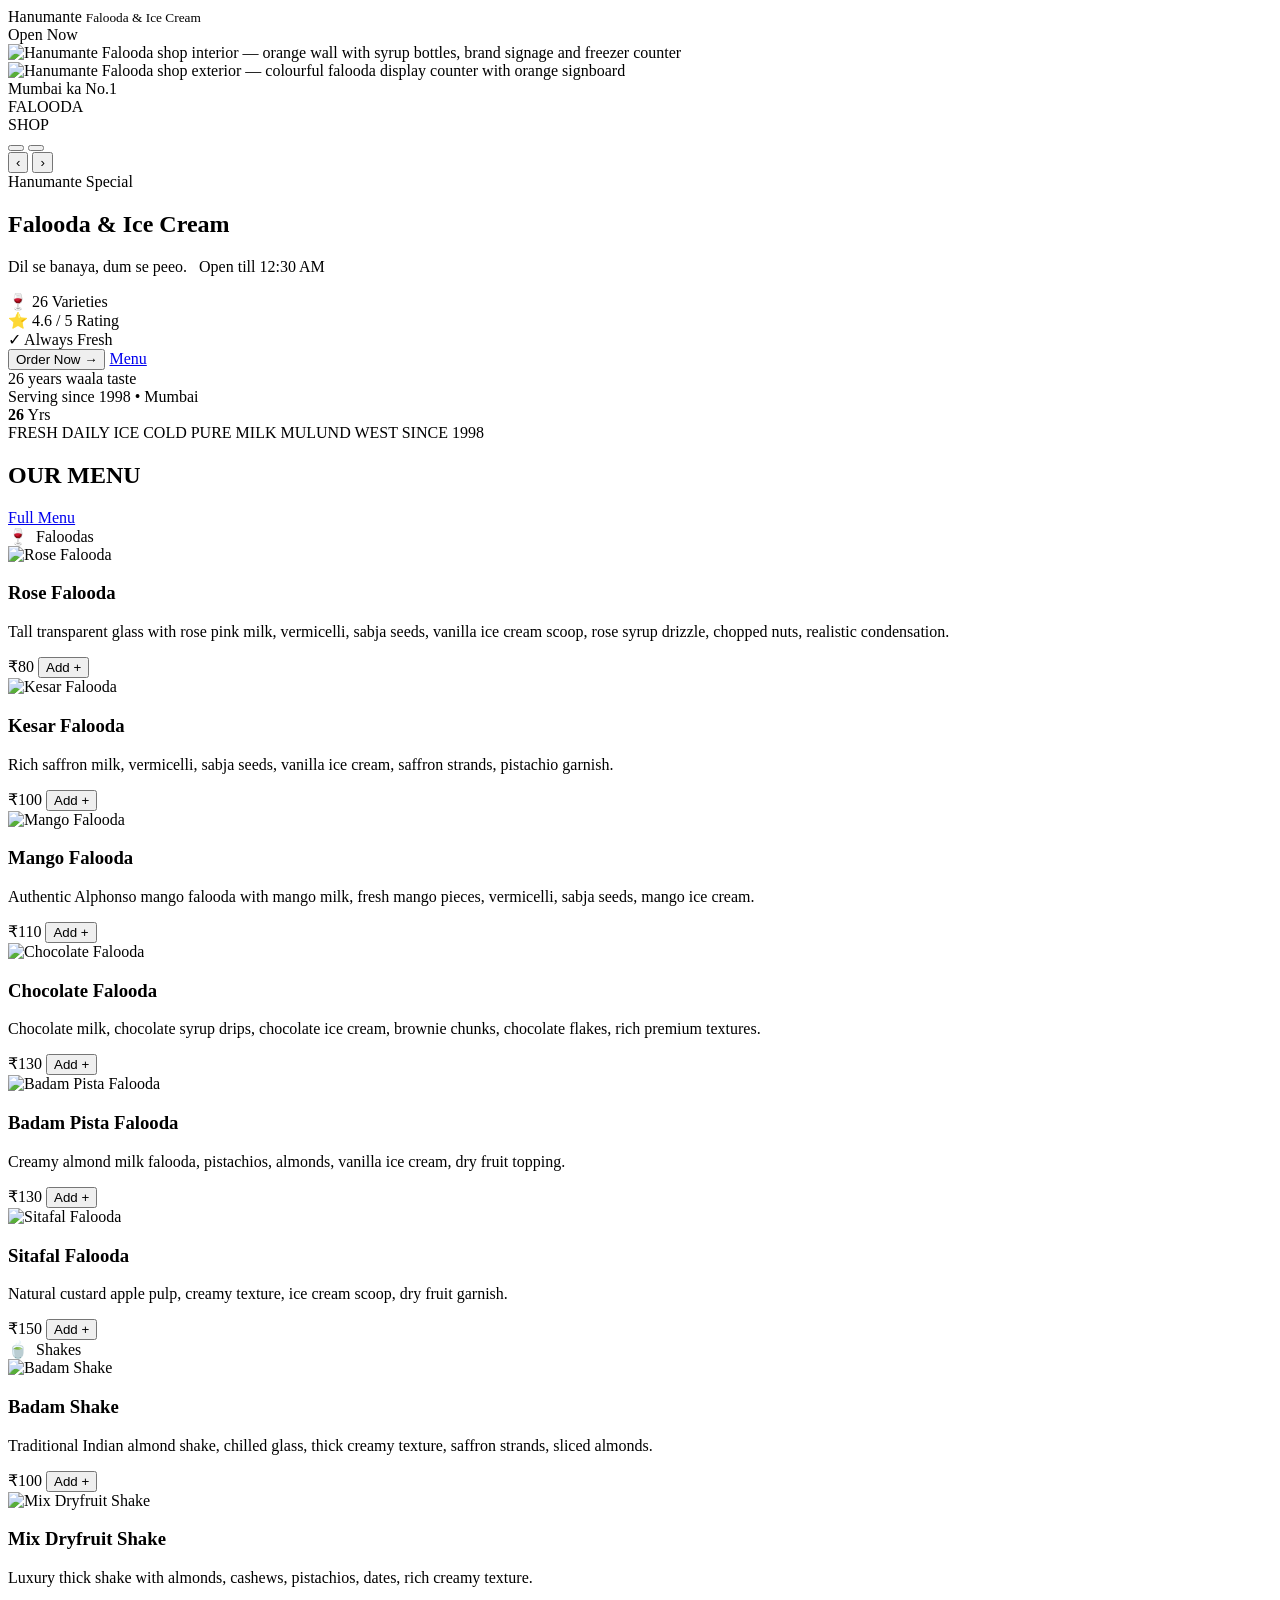
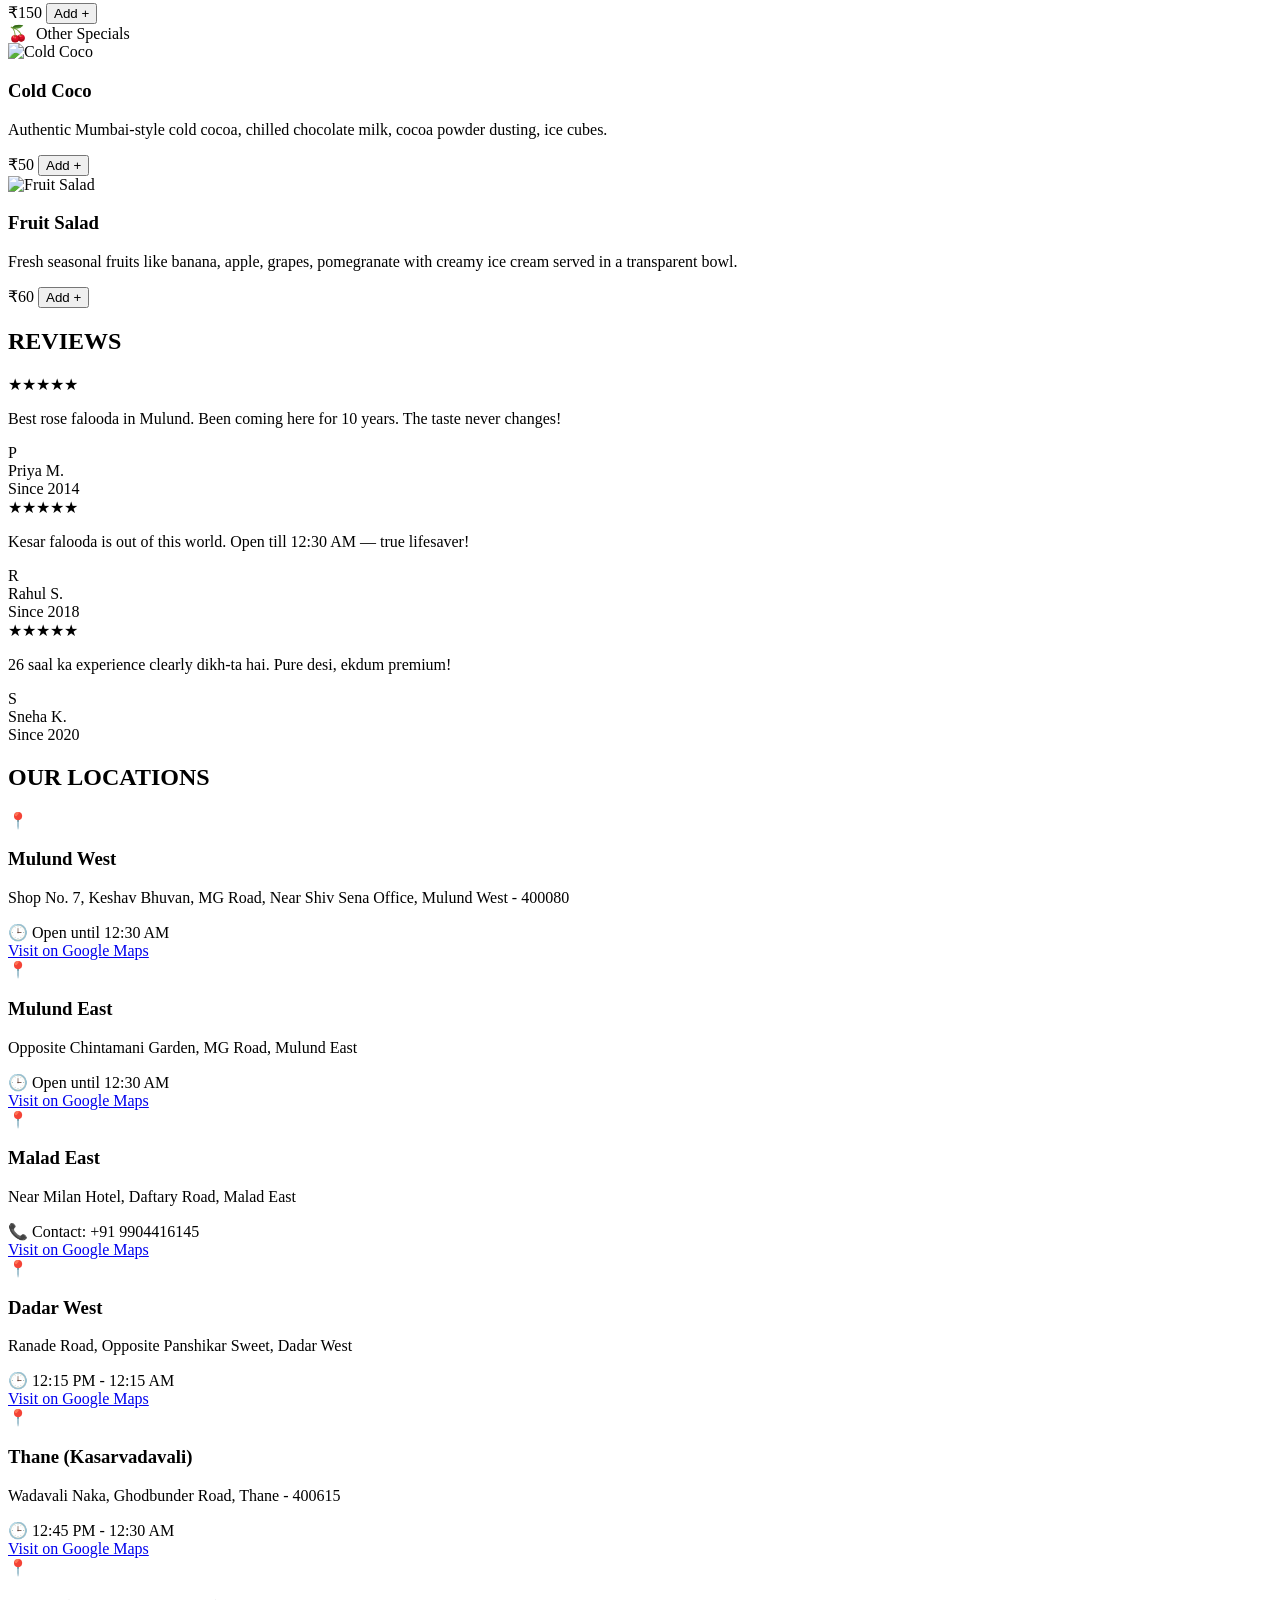
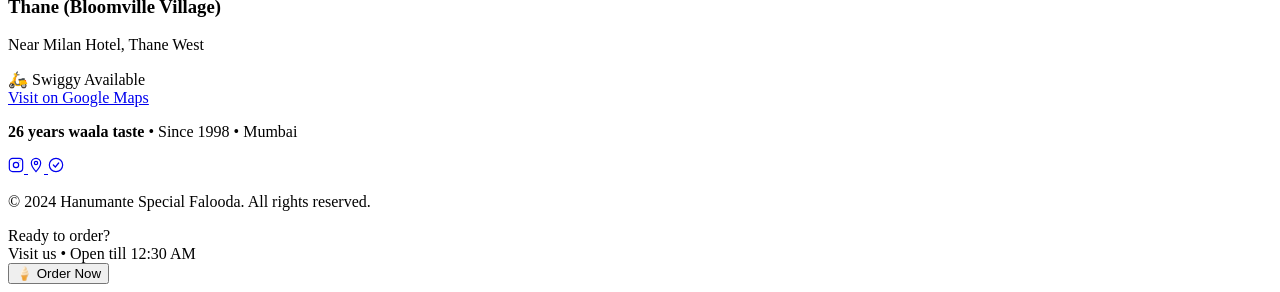
==== index.html @ 8bb1e706 "Add files via upload" ====
<!DOCTYPE html>
<html lang="en">
<head>
  <meta charset="UTF-8" />
  <meta name="viewport" content="width=device-width, initial-scale=1.0, maximum-scale=5.0" />
  <title>Hanumante Special Falooda &#x2014; Mumbai ka No. 1</title>
  <meta name="description" content="Hanumante Special Falooda &amp; Ice Cream. Rose, Kesar, Mango, Chocolate Falooda and more. 26 years waala taste. Mulund West, Mumbai." />
  <meta name="theme-color" content="#3D1A00" />
  <link rel="preconnect" href="https://fonts.googleapis.com" />
  <link rel="preconnect" href="https://fonts.gstatic.com" crossorigin />
  <link rel="stylesheet" href="css/style.css" />
  <link rel="icon" href="data:image/svg+xml,<svg xmlns='http://www.w3.org/2000/svg' viewBox='0 0 100 100'><rect width='100' height='100' rx='20' fill='%233D1A00'/><text y='68' x='10' font-size='65'>&#x1F366;</text></svg>" />
</head>
<body>

<!-- ╔══════════════════════════════════════════╗
     ║  NAV                                     ║
     ╚══════════════════════════════════════════╝ -->
<nav id="navbar" role="navigation" aria-label="Main navigation">
  <div class="nav-inner">
    <div class="nav-logo">
      <img
        src="images/hanumante_logo.png"
        alt="Hanumante Special Falooda &amp; Ice Cream"
        onerror="this.style.display='none'; this.nextElementSibling.style.display='block';"
      />
      <div class="nav-logo-text" style="display:none;">
        Hanumante
        <small>Falooda &amp; Ice Cream</small>
      </div>
    </div>
    <div class="nav-badge-wrapper">
      <div class="nav-badge" aria-label="Shop is open now">
        <span class="open-dot" aria-hidden="true"></span>
        Open Now
      </div>
    </div>
  </div>
</nav>


<!-- ╔══════════════════════════════════════════╗
     ║  HERO — Real Photo Slider                ║
     ╚══════════════════════════════════════════╝ -->
<section id="hero" aria-label="Hero section">

  <div class="hero-slider" role="region" aria-label="Shop photos slideshow">

    <!-- Slide 1: Interior -->
    <div class="slide active" aria-label="Inside the Hanumante Falooda shop">
      <img
        src="images/shop_photo1.jpg"
        alt="Hanumante Falooda shop interior — orange wall with syrup bottles, brand signage and freezer counter"
        loading="eager"
      />
      <div class="slide-overlay" aria-hidden="true"></div>
    </div>

    <!-- Slide 2: Exterior -->
    <div class="slide" aria-label="Outside the Hanumante Falooda shop">
      <img
        src="images/shop_photo2.jpg"
        alt="Hanumante Falooda shop exterior — colourful falooda display counter with orange signboard"
        loading="lazy"
      />
      <div class="slide-overlay" aria-hidden="true"></div>
    </div>

    <!-- Heading overlay (shuffle animated) -->
    <div class="slider-heading" aria-hidden="true">
      <div class="slider-eyebrow">Mumbai ka No.1</div>
      <div class="slider-title">
        <span
          data-shuffle
          data-dur="0.38"
          data-stg="0.035"
          data-mode="evenodd"
          aria-label="Falooda"
        >FALOODA</span><br/>
        <span class="accent"
          data-shuffle
          data-dur="0.38"
          data-stg="0.035"
          data-mode="evenodd"
          aria-label="Shop"
        >SHOP</span>
      </div>
    </div>

    <!-- Dots -->
    <div class="slider-dots" role="tablist" aria-label="Slide navigation">
      <button class="s-dot active" data-slide="0" role="tab" aria-selected="true"  aria-label="Slide 1" aria-pressed="true"></button>
      <button class="s-dot"        data-slide="1" role="tab" aria-selected="false" aria-label="Slide 2" aria-pressed="false"></button>
    </div>

    <!-- Arrows -->
    <button class="slider-arrow slider-arrow--prev" aria-label="Previous slide">&#8249;</button>
    <button class="slider-arrow slider-arrow--next" aria-label="Next slide">&#8250;</button>
  </div>

  <!-- Hero info card (overlaps slider) -->
  <div class="hero-card reveal">
    <div class="hero-card-tag">Hanumante Special</div>
    <h1 class="hero-card-title">
      <span class="hl">Falooda</span> &amp; Ice Cream
    </h1>
    <p class="hero-card-sub">
      Dil se banaya, dum se peeo. &nbsp;
      <span class="pill">Open till 12:30 AM</span>
    </p>
    <div class="hero-chips">
      <div class="chip chip--orange">&#127863; 26 Varieties</div>
      <div class="chip chip--gold">&#11088; 4.6 / 5 Rating</div>
      <div class="chip chip--green">&#10003; Always Fresh</div>
    </div>
    <div class="hero-btns">
      <button class="btn btn--primary" id="hero-order-btn" aria-label="Order Now">Order Now &#x2192;</button>
      <a href="#menu" class="btn btn--outline" aria-label="View the menu">Menu</a>
    </div>
  </div>

</section>


<!-- ╔══════════════════════════════════════════╗
     ║  LEGACY BAR                              ║
     ╚══════════════════════════════════════════╝ -->
<div class="legacy-bar reveal d1" aria-label="26 years of service">
  <div>
    <div class="legacy-bar-text">
      <span class="lg-accent">26 years</span> waala taste
    </div>
    <div class="legacy-bar-sub">Serving since 1998 &bull; Mumbai</div>
  </div>
  <div class="legacy-badge" aria-hidden="true">
    <strong>26</strong>
    <span>Yrs</span>
  </div>
</div>


<!-- ╔══════════════════════════════════════════╗
     ║  KEYWORD STRIP                           ║
     ╚══════════════════════════════════════════╝ -->
<div class="keyword-strip" role="list" aria-label="Highlights">
  <span class="kw-tag kw-orange" role="listitem">FRESH DAILY</span>
  <span class="kw-tag kw-gold"   role="listitem">ICE COLD</span>
  <span class="kw-tag kw-outline"role="listitem">PURE MILK</span>
  <span class="kw-tag kw-orange" role="listitem">MULUND WEST</span>
  <span class="kw-tag kw-outline"role="listitem">SINCE 1998</span>
</div>


<!-- ╔══════════════════════════════════════════╗
     ║  MENU                                    ║
     ╚══════════════════════════════════════════╝ -->
<section id="menu" aria-labelledby="menu-heading">
  <div class="sec-hd">
    <h2 id="menu-heading">
      <span class="sec-shuffle" data-shuffle data-dur="0.36" data-stg="0.03" data-mode="evenodd">OUR MENU</span>
    </h2>
    <a href="#" class="sec-hd-link" aria-label="Download full menu">Full Menu</a>
  </div>

  <!-- ── Faloodas ───────────────────────────── -->
  <div class="menu-cat">
    <div class="cat-label" aria-label="Falooda category">
      &#127863;&nbsp; Faloodas
    </div>

    <div class="menu-grid">
      
      <!-- Rose Falooda -->
      <article class="menu-card reveal" aria-label="Rose Falooda">
        <div class="menu-img-wrapper">
          <div class="menu-img">
            <img src="images/img_rose_falooda.png" alt="Rose Falooda" loading="lazy" />
          </div>
        </div>
        <div class="menu-body">
          <h3 class="menu-name">Rose Falooda</h3>
          <p class="menu-desc">Tall transparent glass with rose pink milk, vermicelli, sabja seeds, vanilla ice cream scoop, rose syrup drizzle, chopped nuts, realistic condensation.</p>
          <div class="menu-footer">
            <span class="menu-price">&#8377;80</span>
            <button class="menu-btn-add" aria-label="Add Rose Falooda">Add +</button>
          </div>
        </div>
      </article>

      <!-- Kesar Falooda -->
      <article class="menu-card reveal d1" aria-label="Kesar Falooda">
        <div class="menu-img-wrapper">
          <div class="menu-img">
            <img src="images/img_kesar_falooda.png" alt="Kesar Falooda" loading="lazy" />
          </div>
        </div>
        <div class="menu-body">
          <h3 class="menu-name">Kesar Falooda</h3>
          <p class="menu-desc">Rich saffron milk, vermicelli, sabja seeds, vanilla ice cream, saffron strands, pistachio garnish.</p>
          <div class="menu-footer">
            <span class="menu-price">&#8377;100</span>
            <button class="menu-btn-add" aria-label="Add Kesar Falooda">Add +</button>
          </div>
        </div>
      </article>

      <!-- Mango Falooda -->
      <article class="menu-card reveal d2" aria-label="Mango Falooda">
        <div class="menu-img-wrapper">
          <div class="menu-img">
            <img src="images/img_mango_falooda.png" alt="Mango Falooda" loading="lazy" />
          </div>
        </div>
        <div class="menu-body">
          <h3 class="menu-name">Mango Falooda</h3>
          <p class="menu-desc">Authentic Alphonso mango falooda with mango milk, fresh mango pieces, vermicelli, sabja seeds, mango ice cream.</p>
          <div class="menu-footer">
            <span class="menu-price">&#8377;110</span>
            <button class="menu-btn-add" aria-label="Add Mango Falooda">Add +</button>
          </div>
        </div>
      </article>

      <!-- Chocolate Falooda -->
      <article class="menu-card reveal" aria-label="Chocolate Falooda">
        <div class="menu-img-wrapper">
          <div class="menu-img">
            <img src="images/img_choco_falooda.png" alt="Chocolate Falooda" loading="lazy" />
          </div>
        </div>
        <div class="menu-body">
          <h3 class="menu-name">Chocolate Falooda</h3>
          <p class="menu-desc">Chocolate milk, chocolate syrup drips, chocolate ice cream, brownie chunks, chocolate flakes, rich premium textures.</p>
          <div class="menu-footer">
            <span class="menu-price">&#8377;130</span>
            <button class="menu-btn-add" aria-label="Add Chocolate Falooda">Add +</button>
          </div>
        </div>
      </article>

      <!-- Badam Pista Falooda -->
      <article class="menu-card reveal d1" aria-label="Badam Pista Falooda">
        <div class="menu-img-wrapper">
          <div class="menu-img">
            <img src="images/img_badam_pista.png" alt="Badam Pista Falooda" loading="lazy" />
          </div>
        </div>
        <div class="menu-body">
          <h3 class="menu-name">Badam Pista Falooda</h3>
          <p class="menu-desc">Creamy almond milk falooda, pistachios, almonds, vanilla ice cream, dry fruit topping.</p>
          <div class="menu-footer">
            <span class="menu-price">&#8377;130</span>
            <button class="menu-btn-add" aria-label="Add Badam Pista Falooda">Add +</button>
          </div>
        </div>
      </article>

      <!-- Sitafal Falooda -->
      <article class="menu-card reveal d2" aria-label="Sitafal Falooda">
        <div class="menu-img-wrapper">
          <div class="menu-img">
            <img src="images/img_sitafal_falooda.png" alt="Sitafal Falooda" loading="lazy" />
          </div>
        </div>
        <div class="menu-body">
          <h3 class="menu-name">Sitafal Falooda</h3>
          <p class="menu-desc">Natural custard apple pulp, creamy texture, ice cream scoop, dry fruit garnish.</p>
          <div class="menu-footer">
            <span class="menu-price">&#8377;150</span>
            <button class="menu-btn-add" aria-label="Add Sitafal Falooda">Add +</button>
          </div>
        </div>
      </article>

    </div>
  </div><!-- /menu-cat faloodas -->

  <!-- ── Shakes ──────────────────────────────── -->
  <div class="menu-cat">
    <div class="cat-label" aria-label="Shakes category">
      &#127861;&nbsp; Shakes
    </div>

    <div class="menu-grid">
      
      <!-- Badam Shake -->
      <article class="menu-card reveal" aria-label="Badam Shake">
        <div class="menu-img-wrapper">
          <div class="menu-img">
            <img src="images/img_badam_shake.png" alt="Badam Shake" loading="lazy" />
          </div>
        </div>
        <div class="menu-body">
          <h3 class="menu-name">Badam Shake</h3>
          <p class="menu-desc">Traditional Indian almond shake, chilled glass, thick creamy texture, saffron strands, sliced almonds.</p>
          <div class="menu-footer">
            <span class="menu-price">&#8377;100</span>
            <button class="menu-btn-add" aria-label="Add Badam Shake">Add +</button>
          </div>
        </div>
      </article>

      <!-- Mix Dryfruit Shake -->
      <article class="menu-card reveal d1" aria-label="Mix Dryfruit Shake">
        <div class="menu-img-wrapper">
          <div class="menu-img">
            <img src="images/img_dryfruit_shake.png" alt="Mix Dryfruit Shake" loading="lazy" />
          </div>
        </div>
        <div class="menu-body">
          <h3 class="menu-name">Mix Dryfruit Shake</h3>
          <p class="menu-desc">Luxury thick shake with almonds, cashews, pistachios, dates, rich creamy texture.</p>
          <div class="menu-footer">
            <span class="menu-price">&#8377;150</span>
            <button class="menu-btn-add" aria-label="Add Mix Dryfruit Shake">Add +</button>
          </div>
        </div>
      </article>

    </div>
  </div><!-- /menu-cat shakes -->

  <!-- ── Other Specials ─────────────────────── -->
  <div class="menu-cat" style="margin-bottom: var(--sp-8);">
    <div class="cat-label" aria-label="Other specials">
      &#127826;&nbsp; Other Specials
    </div>

    <div class="menu-grid">
      
      <!-- Cold Coco -->
      <article class="menu-card reveal" aria-label="Cold Coco">
        <div class="menu-img-wrapper">
          <div class="menu-img">
            <img src="images/img_cold_coco.png" alt="Cold Coco" loading="lazy" />
          </div>
        </div>
        <div class="menu-body">
          <h3 class="menu-name">Cold Coco</h3>
          <p class="menu-desc">Authentic Mumbai-style cold cocoa, chilled chocolate milk, cocoa powder dusting, ice cubes.</p>
          <div class="menu-footer">
            <span class="menu-price">&#8377;50</span>
            <button class="menu-btn-add" aria-label="Add Cold Coco">Add +</button>
          </div>
        </div>
      </article>

      <!-- Fruit Salad -->
      <article class="menu-card reveal d1" aria-label="Fruit Salad">
        <div class="menu-img-wrapper">
          <div class="menu-img">
            <img src="images/img_fruit_salad.png" alt="Fruit Salad" loading="lazy" />
          </div>
        </div>
        <div class="menu-body">
          <h3 class="menu-name">Fruit Salad</h3>
          <p class="menu-desc">Fresh seasonal fruits like banana, apple, grapes, pomegranate with creamy ice cream served in a transparent bowl.</p>
          <div class="menu-footer">
            <span class="menu-price">&#8377;60</span>
            <button class="menu-btn-add" aria-label="Add Fruit Salad">Add +</button>
          </div>
        </div>
      </article>

    </div>
  </div><!-- /menu-cat specials -->

</section><!-- /menu -->


<!-- ╔══════════════════════════════════════════╗
     ║  REVIEWS                                 ║
     ╚══════════════════════════════════════════╝ -->
<section id="reviews" aria-labelledby="reviews-heading">
  <div class="sec-hd">
    <h2 id="reviews-heading">
      <span class="sec-shuffle" data-shuffle data-dur="0.34" data-stg="0.03" data-mode="evenodd">REVIEWS</span>
    </h2>
  </div>
  <div class="reviews-row" role="list">

    <article class="review-card reveal" role="listitem">
      <div class="review-stars" aria-label="5 stars">&#9733;&#9733;&#9733;&#9733;&#9733;</div>
      <p class="review-text">Best rose falooda in Mulund. Been coming here for 10 years. The taste never changes!</p>
      <div class="review-meta">
        <div class="review-av" aria-hidden="true">P</div>
        <div>
          <div class="review-name">Priya M.</div>
          <div class="review-since">Since 2014</div>
        </div>
      </div>
    </article>

    <article class="review-card reveal d1" role="listitem">
      <div class="review-stars" aria-label="5 stars">&#9733;&#9733;&#9733;&#9733;&#9733;</div>
      <p class="review-text">Kesar falooda is out of this world. Open till 12:30 AM &#x2014; true lifesaver!</p>
      <div class="review-meta">
        <div class="review-av" aria-hidden="true">R</div>
        <div>
          <div class="review-name">Rahul S.</div>
          <div class="review-since">Since 2018</div>
        </div>
      </div>
    </article>

    <article class="review-card reveal d2" role="listitem">
      <div class="review-stars" aria-label="5 stars">&#9733;&#9733;&#9733;&#9733;&#9733;</div>
      <p class="review-text">26 saal ka experience clearly dikh-ta hai. Pure desi, ekdum premium!</p>
      <div class="review-meta">
        <div class="review-av" aria-hidden="true">S</div>
        <div>
          <div class="review-name">Sneha K.</div>
          <div class="review-since">Since 2020</div>
        </div>
      </div>
    </article>

  </div>
</section>


<!-- ╔══════════════════════════════════════════╗
     ║  LOCATION                                ║
     ╚══════════════════════════════════════════╝ -->
<!-- ╔══════════════════════════════════════════╗
     ║  LOCATION                                ║
     ╚══════════════════════════════════════════╝ -->
<section id="location" aria-labelledby="location-heading">
  <div class="sec-hd">
    <h2 id="location-heading">
      <span class="sec-shuffle" data-shuffle data-dur="0.32" data-stg="0.03" data-mode="evenodd">OUR LOCATIONS</span>
    </h2>
  </div>
  
  <div class="loc-carousel-container">
    <div class="loc-carousel">
      
      <!-- 1. Mulund West -->
      <article class="loc-card reveal" aria-label="Mulund West Location">
        <div class="loc-card-header">
          <span class="loc-pin-icon" aria-hidden="true">📍</span>
          <h3 class="loc-name">Mulund West</h3>
        </div>
        <p class="loc-addr">Shop No. 7, Keshav Bhuvan, MG Road, Near Shiv Sena Office, Mulund West - 400080</p>
        <div class="loc-info-row">
          <span>🕒 Open until 12:30 AM</span>
        </div>
        <a href="https://maps.google.com/?q=Hanumante+Special+Faluda+Mulund+West+Mumbai" target="_blank" rel="noopener noreferrer" class="loc-btn-maps">
          Visit on Google Maps
        </a>
      </article>

      <!-- 2. Mulund East -->
      <article class="loc-card reveal d1" aria-label="Mulund East Location">
        <div class="loc-card-header">
          <span class="loc-pin-icon" aria-hidden="true">📍</span>
          <h3 class="loc-name">Mulund East</h3>
        </div>
        <p class="loc-addr">Opposite Chintamani Garden, MG Road, Mulund East</p>
        <div class="loc-info-row">
          <span>🕒 Open until 12:30 AM</span>
        </div>
        <a href="https://maps.google.com/?q=Hanumante+Special+Faluda+Mulund+East+Mumbai" target="_blank" rel="noopener noreferrer" class="loc-btn-maps">
          Visit on Google Maps
        </a>
      </article>

      <!-- 3. Malad East -->
      <article class="loc-card reveal d2" aria-label="Malad East Location">
        <div class="loc-card-header">
          <span class="loc-pin-icon" aria-hidden="true">📍</span>
          <h3 class="loc-name">Malad East</h3>
        </div>
        <p class="loc-addr">Near Milan Hotel, Daftary Road, Malad East</p>
        <div class="loc-info-row">
          <span>📞 Contact: +91 9904416145</span>
        </div>
        <a href="https://maps.google.com/?q=Hanumante+Faluda+Daftary+Road+Malad+East+Mumbai" target="_blank" rel="noopener noreferrer" class="loc-btn-maps">
          Visit on Google Maps
        </a>
      </article>

      <!-- 4. Dadar West -->
      <article class="loc-card reveal" aria-label="Dadar West Location">
        <div class="loc-card-header">
          <span class="loc-pin-icon" aria-hidden="true">📍</span>
          <h3 class="loc-name">Dadar West</h3>
        </div>
        <p class="loc-addr">Ranade Road, Opposite Panshikar Sweet, Dadar West</p>
        <div class="loc-info-row">
          <span>🕒 12:15 PM - 12:15 AM</span>
        </div>
        <a href="https://maps.google.com/?q=Hanumante+Faluda+Ranade+Road+Dadar+West+Mumbai" target="_blank" rel="noopener noreferrer" class="loc-btn-maps">
          Visit on Google Maps
        </a>
      </article>

      <!-- 5. Thane (Kasarvadavali) -->
      <article class="loc-card reveal d1" aria-label="Thane Kasarvadavali Location">
        <div class="loc-card-header">
          <span class="loc-pin-icon" aria-hidden="true">📍</span>
          <h3 class="loc-name">Thane (Kasarvadavali)</h3>
        </div>
        <p class="loc-addr">Wadavali Naka, Ghodbunder Road, Thane - 400615</p>
        <div class="loc-info-row">
          <span>🕒 12:45 PM - 12:30 AM</span>
        </div>
        <a href="https://maps.google.com/?q=Hanumante+Faluda+Kasarvadavali+Thane" target="_blank" rel="noopener noreferrer" class="loc-btn-maps">
          Visit on Google Maps
        </a>
      </article>

      <!-- 6. Thane (Bloomville Village) -->
      <article class="loc-card reveal d2" aria-label="Thane Bloomville Village Location">
        <div class="loc-card-header">
          <span class="loc-pin-icon" aria-hidden="true">📍</span>
          <h3 class="loc-name">Thane (Bloomville Village)</h3>
        </div>
        <p class="loc-addr">Near Milan Hotel, Thane West</p>
        <div class="loc-info-row">
          <span>🛵 Swiggy Available</span>
        </div>
        <a href="https://maps.google.com/?q=Hanumante+Faluda+Thane+West" target="_blank" rel="noopener noreferrer" class="loc-btn-maps">
          Visit on Google Maps
        </a>
      </article>

    </div>
  </div>
</section>


<!-- ╔══════════════════════════════════════════╗
     ║  FOOTER                                  ║
     ╚══════════════════════════════════════════╝ -->
<footer role="contentinfo">
  <img
    src="images/hanumante_logo.png"
    alt="Hanumante Falooda logo"
    class="footer-logo-img"
    onerror="this.style.display='none'"
  />
  <p class="footer-tagline">
    <strong>26 years waala taste</strong> &bull; Since 1998 &bull; Mumbai
  </p>
  <div class="footer-social" aria-label="Social media links">
    <a href="https://www.instagram.com/explore/tags/hanumantefaluda/" target="_blank" rel="noopener" class="footer-soc-btn" aria-label="Instagram">
      <svg width="16" height="16" viewBox="0 0 24 24" fill="none" stroke="currentColor" stroke-width="1.8" stroke-linecap="round" stroke-linejoin="round"><rect x="2" y="2" width="20" height="20" rx="5"/><circle cx="12" cy="12" r="4"/><circle cx="17.5" cy="6.5" r="0.1" fill="currentColor" stroke-width="3"/></svg>
    </a>
    <a href="https://maps.google.com/?q=Hanumante+Special+Faluda+Mulund+West" target="_blank" rel="noopener" class="footer-soc-btn" aria-label="Google Maps">
      <svg width="16" height="16" viewBox="0 0 24 24" fill="none" stroke="currentColor" stroke-width="1.8" stroke-linecap="round"><path d="M12 2a7 7 0 0 0-7 7c0 5.25 7 13 7 13s7-7.75 7-13a7 7 0 0 0-7-7z"/><circle cx="12" cy="9" r="2.5"/></svg>
    </a>
    <a href="https://www.swiggy.com/search?query=Hanumante+falooda" target="_blank" rel="noopener" class="footer-soc-btn" aria-label="Swiggy">
      <svg width="16" height="16" viewBox="0 0 24 24" fill="none" stroke="currentColor" stroke-width="1.8" stroke-linecap="round"><circle cx="12" cy="12" r="10"/><path d="M8 12l3 3 5-6"/></svg>
    </a>
  </div>
  <p class="footer-copy">&copy; 2024 Hanumante Special Falooda. All rights reserved.</p>
</footer>


<!-- ╔══════════════════════════════════════════╗
     ║  BOTTOM STICKY BAR                       ║
     ╚══════════════════════════════════════════╝ -->
<div id="bottom-bar" role="complementary" aria-label="Quick order bar">
  <div class="bb-info">
    <div class="bb-label">Ready to order?</div>
    <div class="bb-cta">Visit us &bull; Open till 12:30 AM</div>
  </div>
  <button
    class="bb-btn"
    id="bottom-order-btn"
    aria-label="Order Now"
  >
    &#x1F366; Order Now
  </button>
</div>

<script src="js/main.js"></script>
</body>
</html>
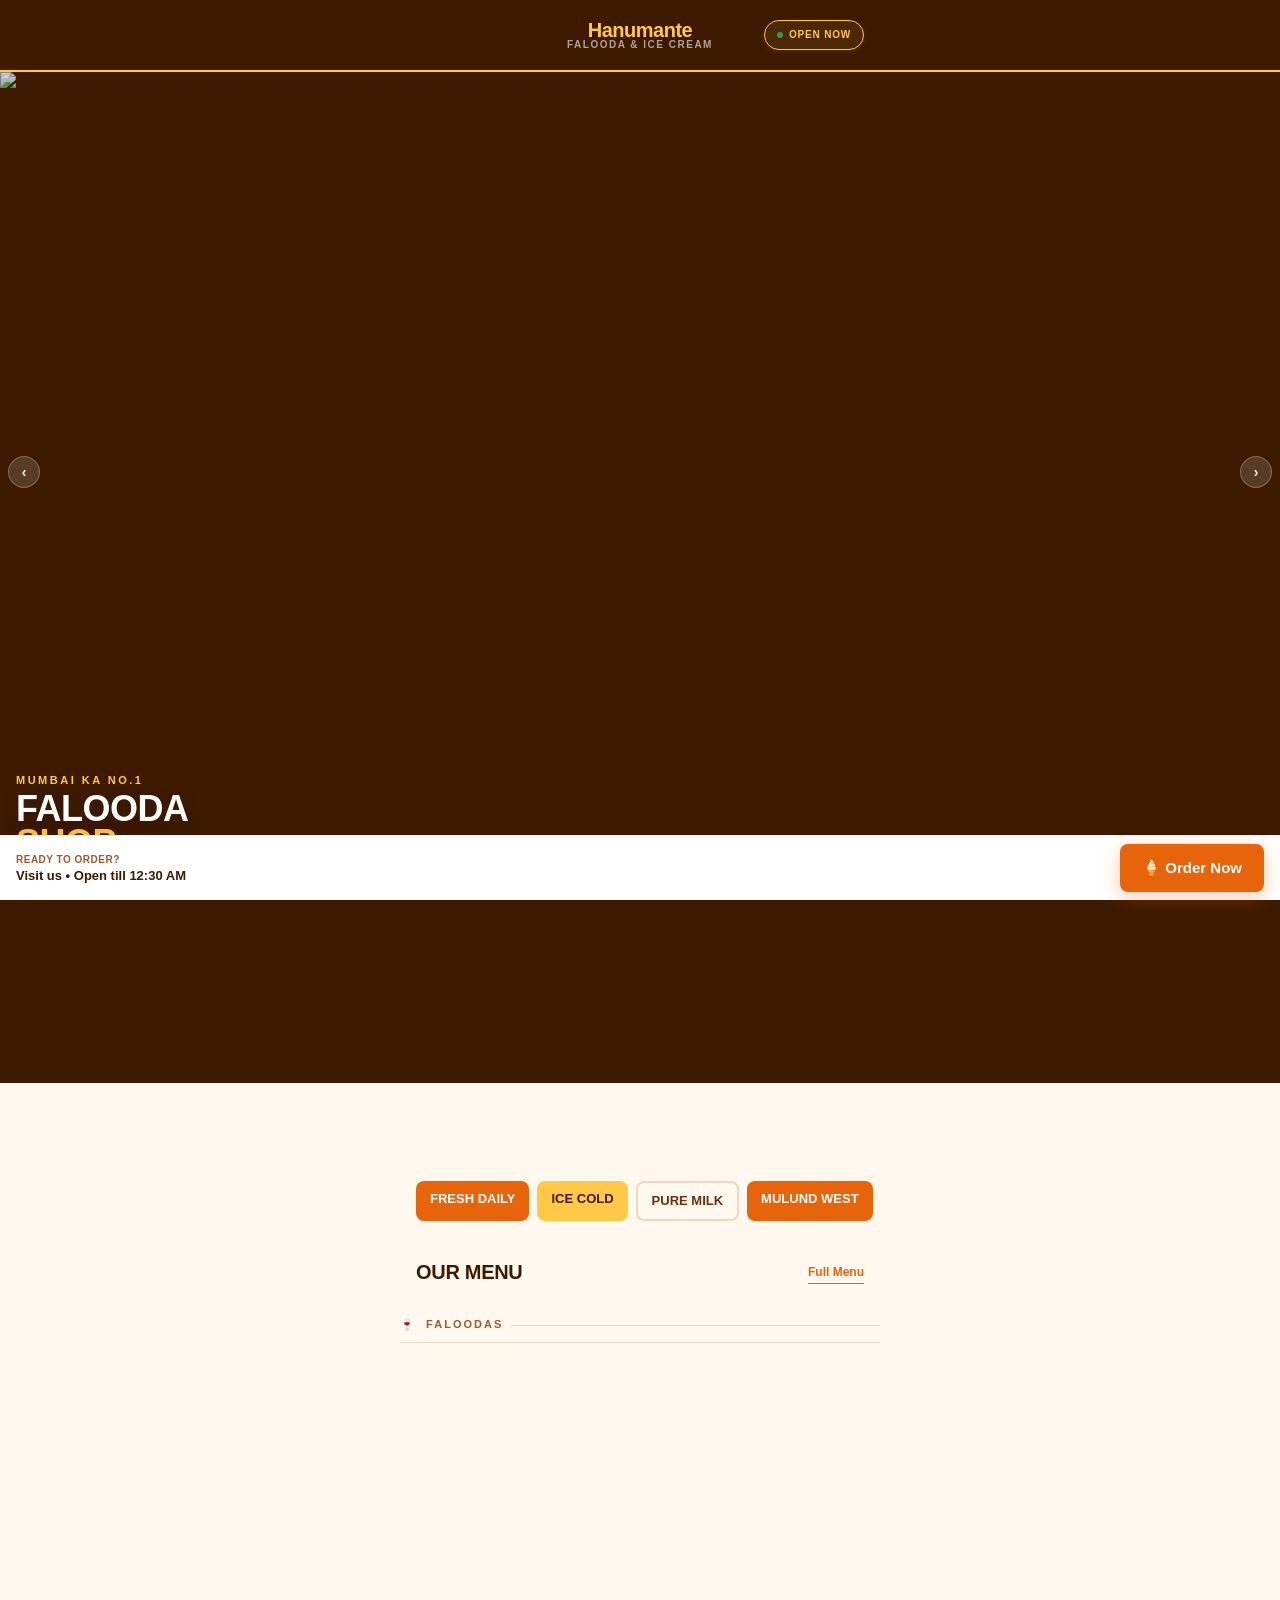
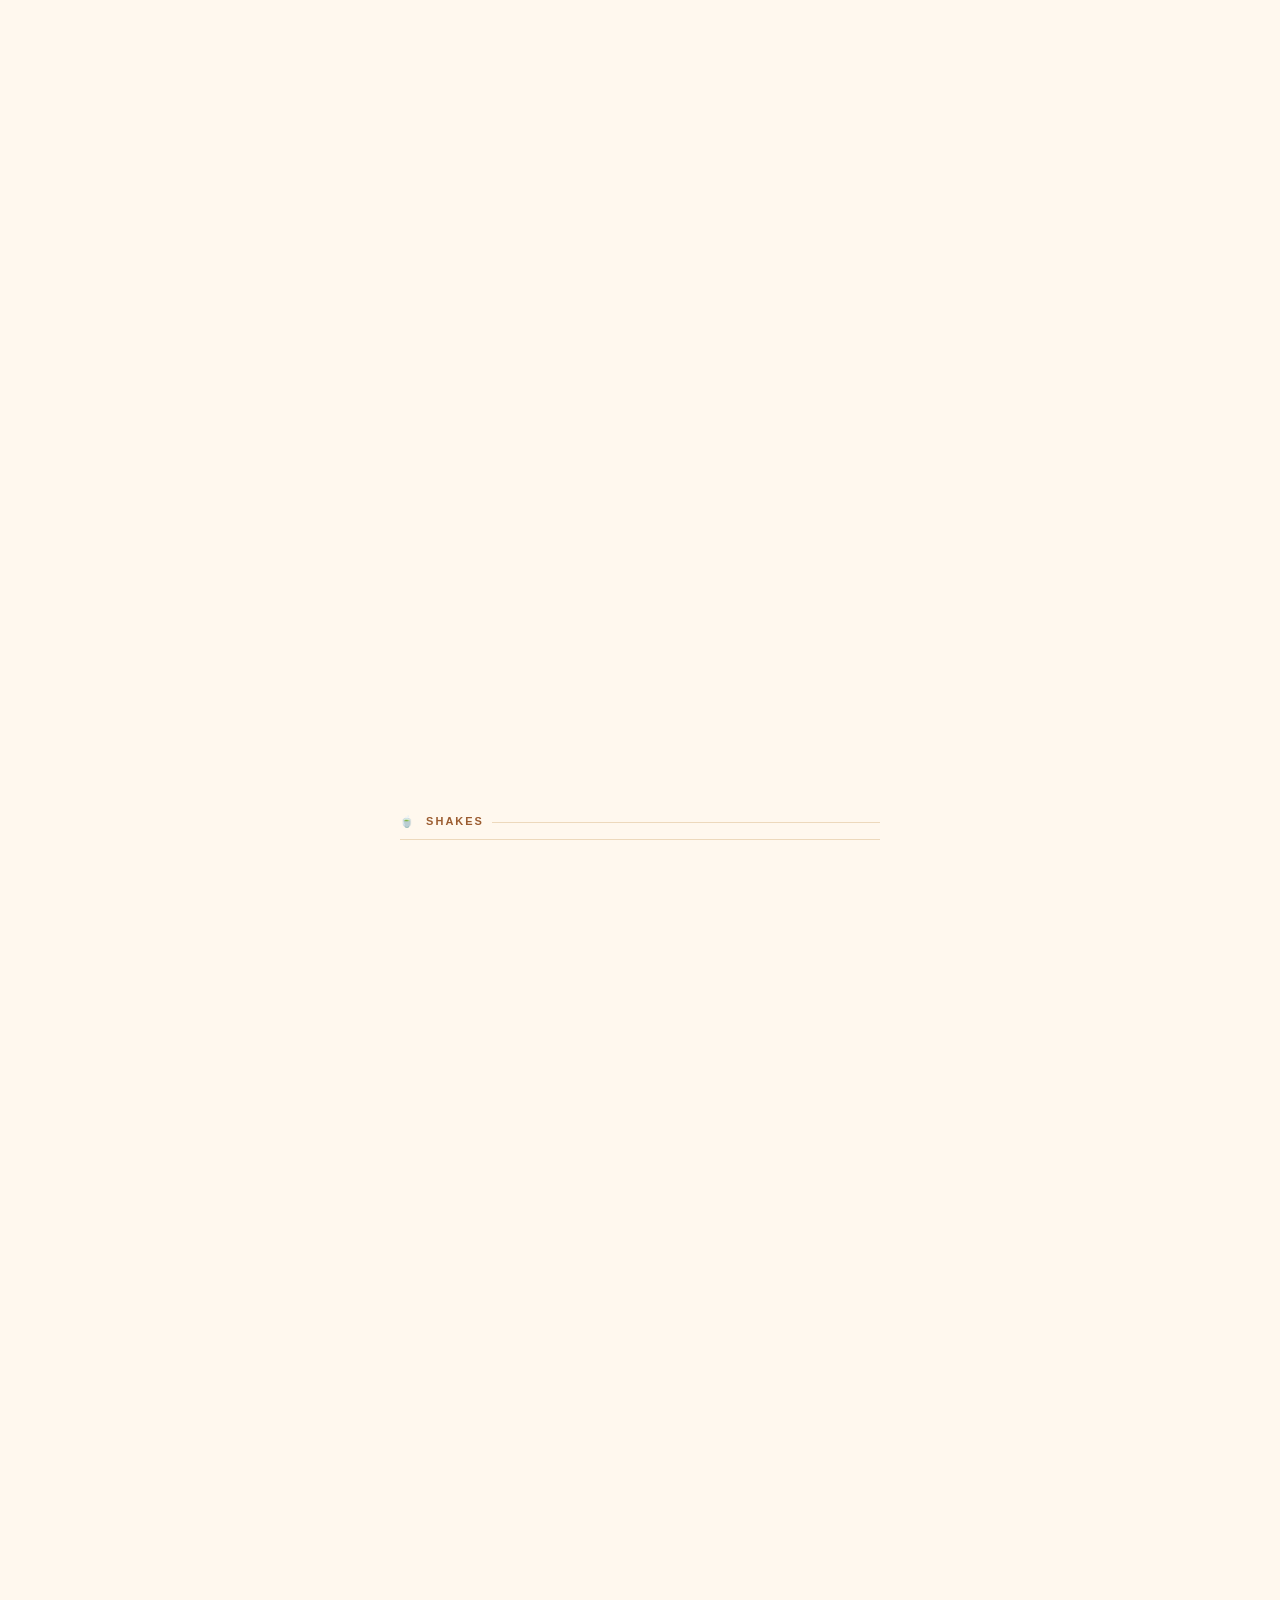
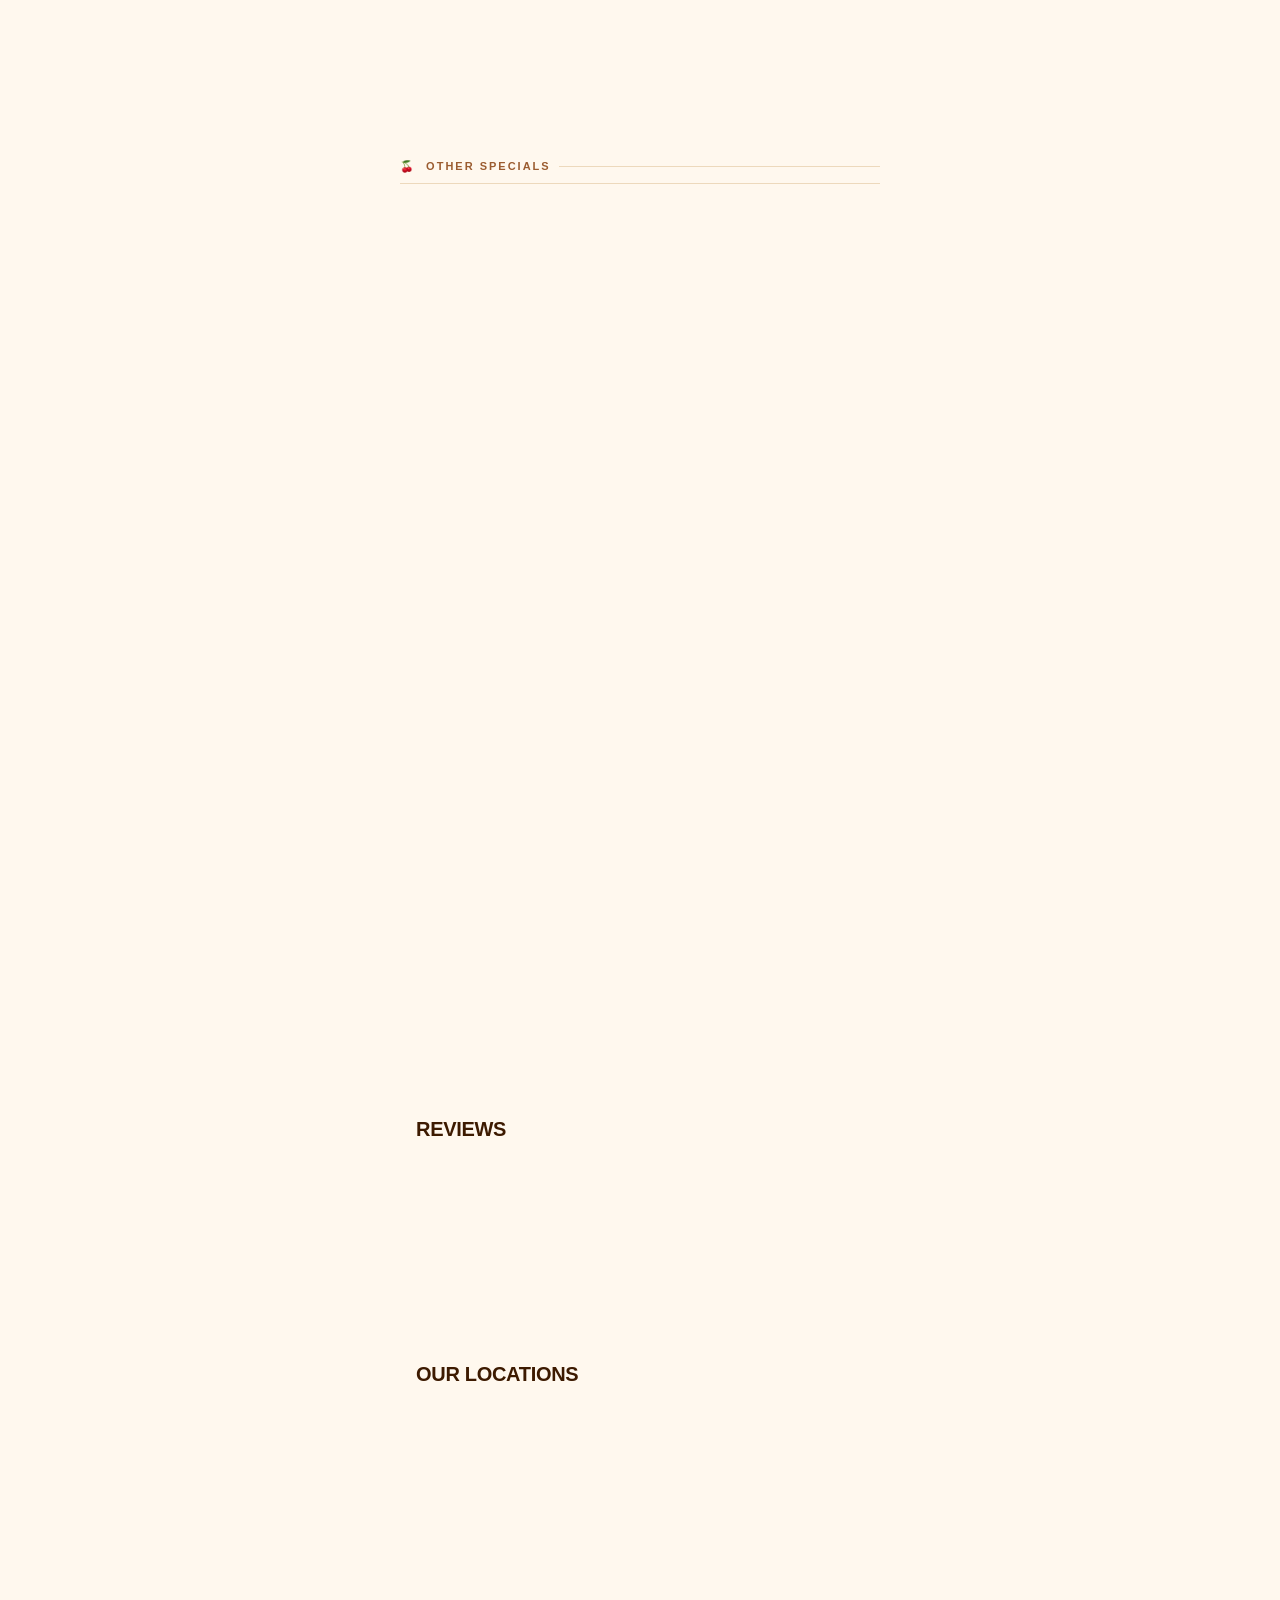
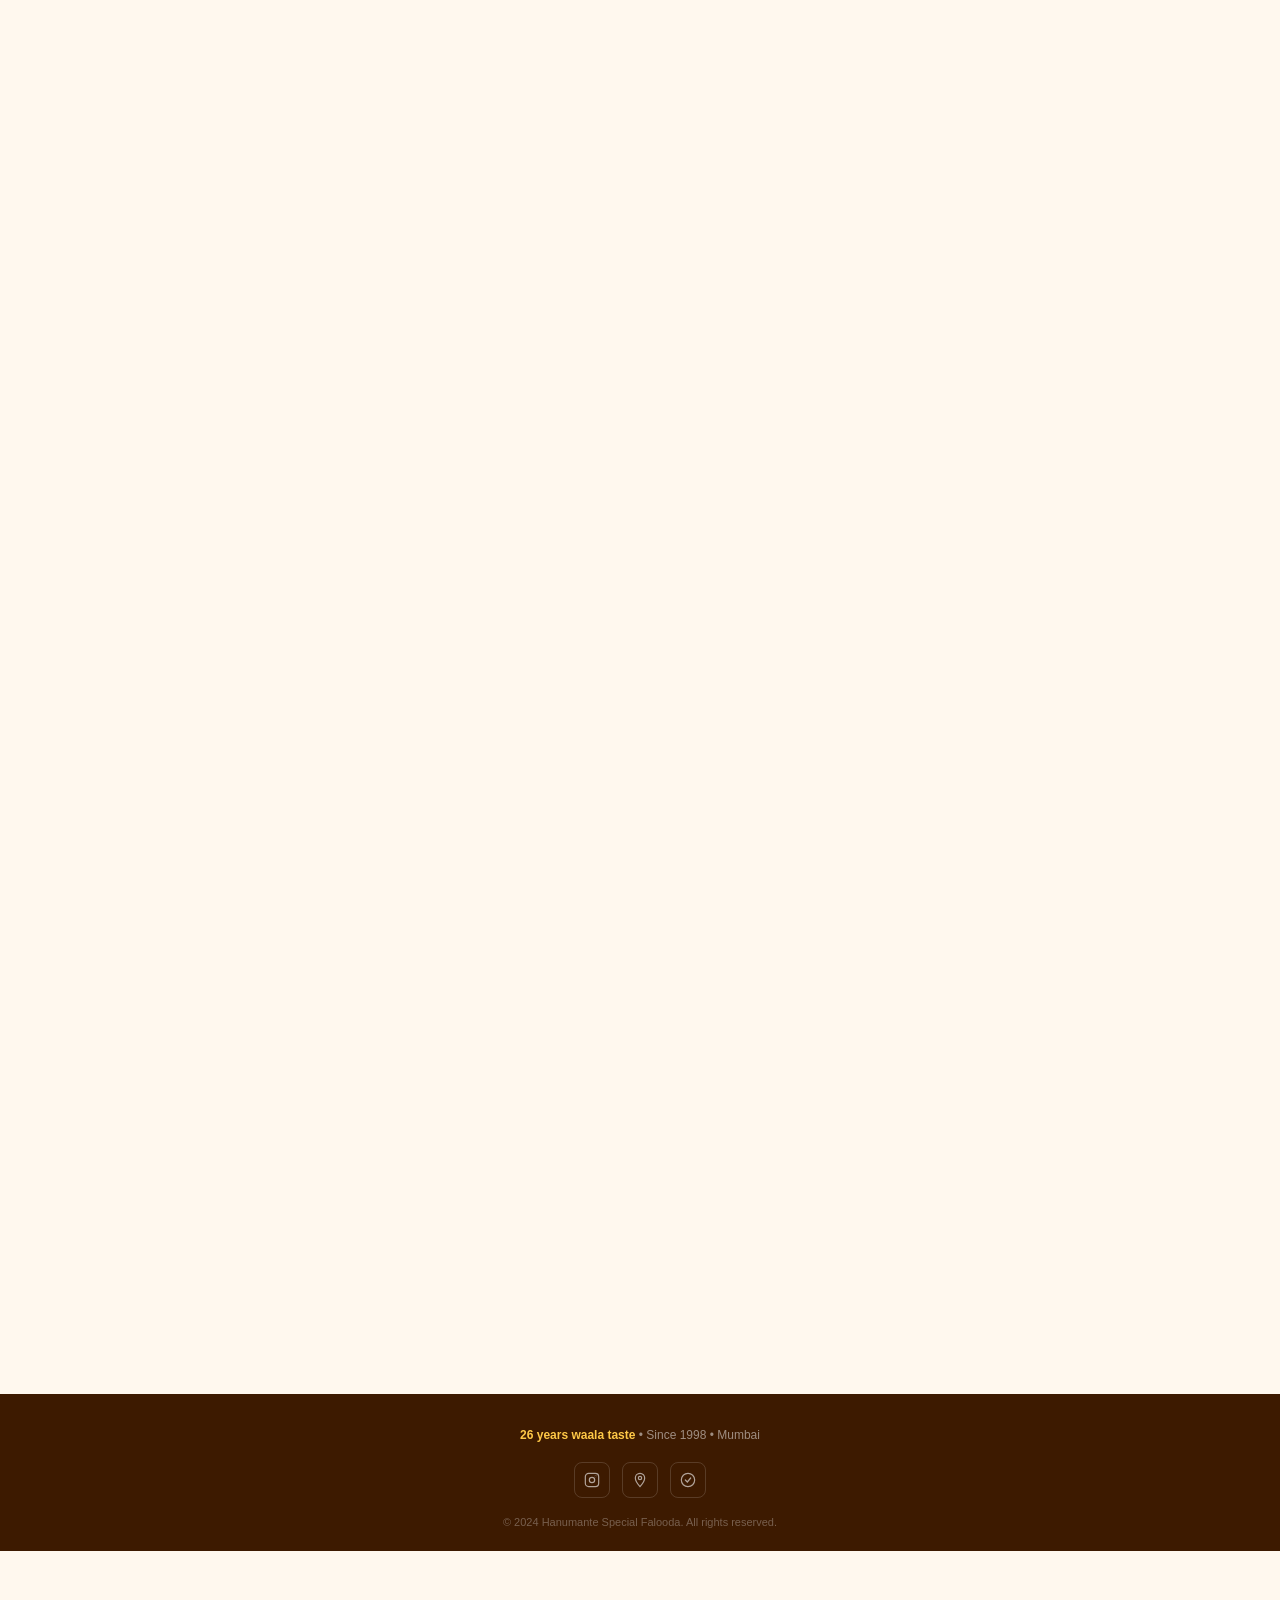
==== commit eeb5c9dc: "Update index.html" ====
--- a/index.html
+++ b/index.html
@@ -8,7 +8,7 @@
   <meta name="theme-color" content="#3D1A00" />
   <link rel="preconnect" href="https://fonts.googleapis.com" />
   <link rel="preconnect" href="https://fonts.gstatic.com" crossorigin />
-  <link rel="stylesheet" href="css/style.css" />
+  <link rel="stylesheet" href="./style.css" />
   <link rel="icon" href="data:image/svg+xml,<svg xmlns='http://www.w3.org/2000/svg' viewBox='0 0 100 100'><rect width='100' height='100' rx='20' fill='%233D1A00'/><text y='68' x='10' font-size='65'>&#x1F366;</text></svg>" />
 </head>
 <body>
--- a/style.css
+++ b/style.css
@@ -0,0 +1,755 @@
+/* ============================================================
+   HANUMANTE SPECIAL FALOODA
+   v4 — Clean, Genuine, Premium Local
+   Mobile-First | Warm Orange + Cream + Gold
+   ============================================================ */
+
+@import url('https://fonts.googleapis.com/css2?family=Baloo+2:wght@600;700;800;900&family=Inter:ital,wght@0,400;0,500;0,600;0,700;1,400&display=swap');
+
+/* ── Design Tokens ───────────────────────────── */
+:root {
+  --orange:      #E8640A;
+  --orange-dk:   #C4500A;
+  --orange-lt:   #FF8A3C;
+  --orange-pale: #FFF0E6;
+  --gold:        #FFC947;
+  --gold-dk:     #E0A800;
+  --cream:       #FFF8EE;
+  --cream-dk:    #F5E9D4;
+  --cream-brd:   #EDD9BC;
+  --brown:       #3D1A00;
+  --brown-mid:   #6B3010;
+  --brown-soft:  #9B5C30;
+  --brown-xsoft: #C8906A;
+  --white:       #FFFFFF;
+  --green:       #2D9C52;
+  --green-pale:  #E8F6EE;
+
+  /* Spacing */
+  --sp-2:  2px;  --sp-4:  4px;  --sp-6:  6px;
+  --sp-8:  8px;  --sp-12: 12px; --sp-16: 16px;
+  --sp-20: 20px; --sp-24: 24px; --sp-32: 32px;
+  --sp-40: 40px; --sp-56: 56px; --sp-64: 64px;
+
+  /* Radius */
+  --r-2:  2px;  --r-4:  4px;  --r-8:  8px;
+  --r-12: 12px; --r-16: 16px; --r-full: 9999px;
+
+  /* Elevation */
+  --sh-1: 0 1px 3px rgba(61,26,0,0.07), 0 1px 2px rgba(61,26,0,0.05);
+  --sh-2: 0 3px 10px rgba(61,26,0,0.09), 0 1px 4px rgba(61,26,0,0.06);
+  --sh-3: 0 8px 24px rgba(61,26,0,0.12), 0 3px 8px rgba(61,26,0,0.08);
+  --sh-orange: 0 6px 20px rgba(232,100,10,0.32);
+
+  --nav-h:    58px;
+  --bottom-h: 68px;
+}
+
+/* ── Reset ───────────────────────────────────── */
+*, *::before, *::after { box-sizing: border-box; margin: 0; padding: 0; }
+html { scroll-behavior: smooth; -webkit-text-size-adjust: 100%; }
+body {
+  font-family: 'Inter', sans-serif;
+  background: var(--cream);
+  color: var(--brown);
+  line-height: 1.6;
+  overflow-x: hidden;
+  padding-bottom: var(--bottom-h);
+}
+img { max-width: 100%; display: block; }
+a { text-decoration: none; color: inherit; }
+ul { list-style: none; }
+button { cursor: pointer; font-family: inherit; border: none; background: none; outline: none; }
+h1, h2, h3, h4 {
+  font-family: 'Baloo 2', sans-serif;
+  font-weight: 800;
+  line-height: 1.15;
+  color: var(--brown);
+}
+
+/* ── Subtle dot texture on body ─────────────── */
+body::before {
+  content: '';
+  position: fixed; inset: 0; z-index: -1;
+  background-color: var(--cream);
+  background-image: radial-gradient(var(--cream-brd) 1px, transparent 1px);
+  background-size: 24px 24px;
+  opacity: 0.55;
+}
+
+/* ── Utility ─────────────────────────────────── */
+.container { width: 100%; max-width: 480px; margin: 0 auto; padding: 0 var(--sp-16); }
+.sr-only { position: absolute; width: 1px; height: 1px; clip: rect(0,0,0,0); overflow: hidden; }
+
+/* ── Shuffle text ────────────────────────────── */
+.shuffle-char { display: inline-block; transition: color 0.12s; }
+.shuffle-char.animating { color: var(--orange); }
+
+/* ── NAVBAR ──────────────────────────────────── */
+#navbar {
+  position: sticky; top: 0; z-index: 600;
+  background: var(--brown);
+  border-bottom: 2px solid var(--gold);
+}
+.nav-inner {
+  position: relative;
+  display: flex; align-items: center; justify-content: center;
+  max-width: 480px; margin: 0 auto; padding: var(--sp-20) var(--sp-16);
+  width: 100%;
+}
+.nav-logo {
+  display: flex; align-items: center; justify-content: center;
+}
+.nav-logo img {
+  height: 52px; width: auto;
+  object-fit: contain;
+  filter: drop-shadow(0 2px 4px rgba(0,0,0,0.3));
+}
+/* Fallback text logo if image fails */
+.nav-logo-text {
+  font-family: 'Baloo 2', sans-serif;
+  font-weight: 900; font-size: 20px;
+  color: var(--gold); letter-spacing: -0.5px;
+  line-height: 1;
+  text-align: center;
+}
+.nav-logo-text small {
+  display: block; font-size: 10px; font-weight: 600;
+  color: rgba(255,255,255,0.6); letter-spacing: 1.5px;
+  text-transform: uppercase; font-family: 'Inter', sans-serif;
+}
+
+.nav-badge-wrapper {
+  position: absolute;
+  right: var(--sp-16);
+  top: 50%;
+  transform: translateY(-50%);
+}
+.nav-badge {
+  display: inline-flex; align-items: center; gap: var(--sp-6);
+  background: rgba(255, 201, 71, 0.08);
+  border: 1px solid var(--gold);
+  border-radius: var(--r-full);
+  padding: 6px 12px;
+  font-size: 10px; font-weight: 700;
+  color: var(--gold);
+  text-transform: uppercase; letter-spacing: 0.8px;
+  box-shadow: 0 2px 6px rgba(255, 201, 71, 0.1);
+}
+.open-dot {
+  width: 6px; height: 6px; border-radius: 50%;
+  background: var(--green);
+  animation: glow 1.8s ease-in-out infinite;
+  flex-shrink: 0;
+}
+@keyframes glow {
+  0%, 100% { box-shadow: 0 0 0 0 rgba(45,156,82,0.55); }
+  50%       { box-shadow: 0 0 0 5px rgba(45,156,82,0); }
+}
+
+/* ── HERO SLIDER ─────────────────────────────── */
+#hero { position: relative; background: var(--brown); }
+
+.hero-slider {
+  position: relative; width: 100%;
+  aspect-ratio: 16 / 10;
+  overflow: hidden; background: var(--brown);
+}
+.slide {
+  position: absolute; inset: 0;
+  opacity: 0; transition: opacity 0.9s ease;
+}
+.slide.active { opacity: 1; }
+.slide img {
+  width: 100%; height: 100%;
+  object-fit: cover; display: block;
+}
+.slide-overlay {
+  position: absolute; inset: 0;
+  background: linear-gradient(
+    160deg,
+    rgba(61,26,0,0.20) 0%,
+    rgba(61,26,0,0.08) 40%,
+    rgba(61,26,0,0.60) 100%
+  );
+}
+
+/* Heading overlay on slider */
+.slider-heading {
+  position: absolute;
+  bottom: var(--sp-12); left: var(--sp-16); right: var(--sp-16);
+  z-index: 4;
+  pointer-events: none;
+}
+.slider-eyebrow {
+  font-size: 11px; font-weight: 700;
+  letter-spacing: 2.5px; text-transform: uppercase;
+  color: var(--gold); margin-bottom: var(--sp-2);
+}
+.slider-title {
+  font-family: 'Baloo 2', sans-serif;
+  font-weight: 900;
+  font-size: clamp(24px, 7vw, 36px);
+  line-height: 0.95;
+  text-transform: uppercase;
+  color: var(--white);
+  text-shadow: 0 2px 12px rgba(61,26,0,0.5);
+  letter-spacing: -0.5px;
+}
+.slider-title .accent { color: var(--gold); }
+
+/* Dot controls */
+.slider-dots {
+  position: absolute;
+  bottom: var(--sp-12); right: var(--sp-16);
+  z-index: 5;
+  display: flex; gap: var(--sp-6);
+}
+.s-dot {
+  width: 6px; height: 6px; border-radius: 50%;
+  background: rgba(255,255,255,0.45);
+  border: none; padding: 0; cursor: pointer;
+  transition: all 0.3s ease;
+}
+.s-dot.active {
+  background: var(--white);
+  width: 18px; border-radius: var(--r-4);
+}
+
+/* Touch arrow buttons */
+.slider-arrow {
+  position: absolute; top: 50%; z-index: 5;
+  transform: translateY(-50%);
+  width: 32px; height: 32px; border-radius: 50%;
+  background: rgba(255,255,255,0.15);
+  backdrop-filter: blur(4px);
+  color: white; font-size: 14px; font-weight: 700;
+  border: 1px solid rgba(255,255,255,0.25);
+  display: flex; align-items: center; justify-content: center;
+  cursor: pointer; transition: background 0.2s;
+  -webkit-tap-highlight-color: transparent;
+}
+.slider-arrow:hover { background: rgba(255,255,255,0.3); }
+.slider-arrow--prev { left: var(--sp-8); }
+.slider-arrow--next { right: var(--sp-8); }
+
+/* ── HERO CONTENT CARD (overlaps slider) ─────── */
+.hero-card {
+  background: var(--white);
+  margin: -16px var(--sp-16) 0;
+  border-radius: var(--r-16);
+  padding: var(--sp-16);
+  box-shadow: var(--sh-3);
+  border-top: 3px solid var(--orange);
+  position: relative; z-index: 10;
+}
+.hero-card-tag {
+  display: inline-flex; align-items: center; gap: var(--sp-6);
+  font-size: 10px; font-weight: 700; letter-spacing: 1.5px;
+  text-transform: uppercase; color: var(--orange);
+  margin-bottom: var(--sp-6);
+}
+.hero-card-tag::before {
+  content: '';
+  display: inline-block; width: 16px; height: 2px;
+  background: var(--orange); border-radius: 2px;
+}
+.hero-card-title {
+  font-size: clamp(22px, 6vw, 30px);
+  font-weight: 900; color: var(--brown);
+  letter-spacing: -0.5px; margin-bottom: var(--sp-4);
+}
+.hero-card-title .hl { color: var(--orange); }
+.hero-card-sub {
+  font-size: 12.5px; color: var(--brown-soft);
+  margin-bottom: var(--sp-12); line-height: 1.5;
+}
+.pill { 
+  display: inline-block;
+  background: var(--gold); color: var(--brown);
+  border-radius: var(--r-full); padding: 2px 9px;
+  font-size: 11px; font-weight: 700;
+}
+
+.hero-chips {
+  display: flex; gap: var(--sp-6); flex-wrap: wrap;
+  margin-bottom: var(--sp-12);
+}
+.chip {
+  display: flex; align-items: center; gap: 4px;
+  padding: 5px 10px; border-radius: var(--r-8);
+  font-size: 11px; font-weight: 600;
+  border: 1.5px solid;
+}
+.chip--orange { border-color: var(--orange); color: var(--orange); background: var(--orange-pale); }
+.chip--gold   { border-color: var(--gold-dk); color: #7A4A00; background: #FFFBEC; }
+.chip--green  { border-color: var(--green); color: #1A7038; background: var(--green-pale); }
+
+.hero-btns { display: flex; gap: var(--sp-8); }
+
+/* ── Buttons ─────────────────────────────────── */
+.btn {
+  display: inline-flex; align-items: center; justify-content: center; gap: 7px;
+  min-height: 48px; padding: 0 22px;
+  border-radius: var(--r-8);
+  font-family: 'Baloo 2', sans-serif;
+  font-size: 15px; font-weight: 800;
+  transition: transform 0.12s ease, box-shadow 0.12s ease;
+  -webkit-tap-highlight-color: transparent;
+  cursor: pointer; user-select: none; white-space: nowrap;
+}
+.btn:active { transform: scale(0.96); }
+.btn--primary {
+  background: var(--orange); color: var(--white);
+  box-shadow: var(--sh-orange); flex: 1;
+}
+.btn--primary:hover { background: var(--orange-dk); }
+.btn--outline {
+  background: transparent; color: var(--brown);
+  border: 2px solid var(--cream-brd);
+}
+.btn--outline:hover { border-color: var(--orange); color: var(--orange); }
+
+@keyframes shake {
+  0%,100% { transform: translateX(0) rotate(0deg); }
+  15% { transform: translateX(-5px) rotate(-1.5deg); }
+  30% { transform: translateX(5px) rotate(1.5deg); }
+  45% { transform: translateX(-3px); }
+  60% { transform: translateX(3px); }
+  75% { transform: translateX(-2px); }
+}
+.btn--shake { animation: shake 0.5s ease both; }
+
+/* ── LEGACY BAR ──────────────────────────────── */
+.legacy-bar {
+  margin: var(--sp-16) var(--sp-16) 0;
+  padding: var(--sp-16) var(--sp-20);
+  background: var(--brown);
+  border-radius: var(--r-12);
+  display: flex; align-items: center;
+  justify-content: space-between; gap: var(--sp-12);
+}
+.legacy-bar-text {
+  font-family: 'Baloo 2', sans-serif;
+  font-size: 16px; font-weight: 900;
+  color: var(--white); line-height: 1.25;
+}
+.legacy-bar-text .lg-accent { color: var(--gold); }
+.legacy-bar-sub {
+  font-size: 11px; color: rgba(255,255,255,0.5);
+  font-family: 'Inter', sans-serif; margin-top: 2px;
+}
+.legacy-badge {
+  width: 50px; height: 50px; border-radius: 50%; flex-shrink: 0;
+  background: var(--gold);
+  display: flex; flex-direction: column;
+  align-items: center; justify-content: center;
+  text-align: center;
+  box-shadow: 0 0 0 3px rgba(255,201,71,0.25);
+}
+.legacy-badge strong {
+  font-family: 'Baloo 2', sans-serif;
+  font-size: 18px; font-weight: 900;
+  color: var(--brown); line-height: 1;
+}
+.legacy-badge span {
+  font-size: 9px; font-weight: 700;
+  color: var(--brown); text-transform: uppercase;
+  letter-spacing: 0.3px;
+}
+
+/* ── SECTION HEADER ──────────────────────────── */
+.sec-hd {
+  padding: var(--sp-32) var(--sp-16) var(--sp-16);
+  display: flex; align-items: flex-end; justify-content: space-between;
+}
+.sec-hd h2 {
+  font-size: 20px; font-weight: 900;
+  color: var(--brown); text-transform: uppercase;
+  letter-spacing: -0.3px;
+}
+.sec-hd h2 [data-shuffle] { display: inline; }
+.sec-hd-link {
+  font-size: 12px; font-weight: 700;
+  color: var(--orange); border-bottom: 1.5px solid var(--orange);
+  padding-bottom: 1px;
+}
+
+/* ── MENU CATEGORY ───────────────────────────── */
+#menu { padding: 0; }
+
+.menu-cat {
+  padding: 0 var(--sp-16);
+  margin-bottom: var(--sp-8);
+}
+.cat-label {
+  font-size: 11px; font-weight: 700;
+  letter-spacing: 2px; text-transform: uppercase;
+  color: var(--brown-soft);
+  padding: var(--sp-16) 0 var(--sp-8);
+  border-bottom: 1px solid var(--cream-brd);
+  margin-bottom: var(--sp-8);
+  display: flex; align-items: center; gap: var(--sp-8);
+}
+.cat-label::after {
+  content: '';
+  flex: 1; height: 1px; background: var(--cream-brd);
+}
+
+/* ── NEW MENU CARD DESIGN ────────────────────── */
+.menu-grid {
+  display: grid;
+  grid-template-columns: 1fr;
+  gap: var(--sp-20);
+  padding: 0 var(--sp-16) var(--sp-20);
+}
+
+.menu-card {
+  background: var(--white);
+  border-radius: var(--r-16);
+  border: 1.5px solid var(--cream-dk);
+  box-shadow: var(--sh-1);
+  overflow: hidden;
+  display: flex;
+  flex-direction: column;
+  transition: transform 0.2s cubic-bezier(0.2, 0.8, 0.2, 1), box-shadow 0.2s cubic-bezier(0.2, 0.8, 0.2, 1);
+  -webkit-tap-highlight-color: transparent;
+}
+
+.menu-card:active {
+  transform: scale(0.985);
+}
+
+.menu-img-wrapper {
+  width: 100%;
+  aspect-ratio: 16 / 10;
+  overflow: hidden;
+  position: relative;
+  background: var(--cream-dk);
+  border-bottom: 1.5px solid var(--cream-dk);
+}
+
+.menu-img img {
+  width: 100%;
+  height: 100%;
+  object-fit: cover;
+  transition: transform 0.4s ease;
+}
+
+.menu-body {
+  padding: var(--sp-16);
+  display: flex;
+  flex-direction: column;
+  flex-grow: 1;
+}
+
+.menu-name {
+  font-family: 'Baloo 2', sans-serif;
+  font-size: 16px;
+  font-weight: 800;
+  color: var(--brown);
+  line-height: 1.25;
+  margin-bottom: var(--sp-4);
+}
+
+.menu-desc {
+  font-size: 12px;
+  color: var(--brown-soft);
+  line-height: 1.5;
+  margin-bottom: var(--sp-12);
+  flex-grow: 1;
+}
+
+.menu-footer {
+  display: flex;
+  align-items: center;
+  justify-content: space-between;
+  margin-top: auto;
+}
+
+.menu-price {
+  font-family: 'Baloo 2', sans-serif;
+  font-size: 18px;
+  font-weight: 900;
+  color: var(--orange);
+}
+
+.menu-btn-add {
+  min-height: 38px;
+  padding: 0 var(--sp-16);
+  background: var(--orange);
+  color: var(--white);
+  border-radius: var(--r-8);
+  font-family: 'Baloo 2', sans-serif;
+  font-size: 13px;
+  font-weight: 800;
+  display: flex;
+  align-items: center;
+  justify-content: center;
+  gap: 4px;
+  box-shadow: var(--sh-orange);
+  transition: background 0.15s, transform 0.12s;
+  -webkit-tap-highlight-color: transparent;
+}
+
+.menu-btn-add:active {
+  transform: scale(0.92);
+}
+
+.menu-btn-add.added {
+  background: var(--green);
+  box-shadow: none;
+}
+
+/* Hover effect on hover devices */
+@media (hover: hover) {
+  .menu-card:hover {
+    transform: translateY(-4px);
+    box-shadow: var(--sh-3);
+    border-color: var(--cream-brd);
+  }
+  .menu-card:hover .menu-img img {
+    transform: scale(1.06);
+  }
+}
+
+/* ── KEYWORD STRIP ───────────────────────────── */
+.keyword-strip {
+  display: flex; gap: var(--sp-8);
+  padding: 0 var(--sp-16) var(--sp-8);
+  overflow-x: auto; scrollbar-width: none;
+}
+.keyword-strip::-webkit-scrollbar { display: none; }
+.kw-tag {
+  flex-shrink: 0; padding: 8px 14px;
+  border-radius: var(--r-8); font-family: 'Baloo 2', sans-serif;
+  font-size: 13px; font-weight: 800;
+  cursor: default;
+  -webkit-tap-highlight-color: transparent;
+}
+.kw-orange { background: var(--orange); color: var(--white); }
+.kw-gold   { background: var(--gold); color: var(--brown); }
+.kw-outline{ background: transparent; border: 2px solid var(--cream-brd); color: var(--brown-mid); }
+
+/* ── REVIEWS ─────────────────────────────────── */
+#reviews { padding: 0; }
+.reviews-row {
+  padding: 0 var(--sp-16) var(--sp-8);
+  display: flex; gap: var(--sp-8);
+  overflow-x: auto; scrollbar-width: none;
+}
+.reviews-row::-webkit-scrollbar { display: none; }
+.review-card {
+  flex-shrink: 0; width: 230px;
+  background: var(--white);
+  border-radius: var(--r-12);
+  padding: var(--sp-16);
+  border: 1.5px solid var(--cream-dk);
+  box-shadow: var(--sh-1);
+}
+.review-stars { font-size: 12px; color: var(--gold-dk); margin-bottom: var(--sp-6); }
+.review-text {
+  font-size: 13px; color: var(--brown);
+  line-height: 1.55; margin-bottom: var(--sp-12);
+  font-style: italic;
+}
+.review-text::before { content: '\201C'; }
+.review-text::after  { content: '\201D'; }
+.review-meta { display: flex; align-items: center; gap: var(--sp-8); }
+.review-av {
+  width: 30px; height: 30px; border-radius: 50%; flex-shrink: 0;
+  background: var(--cream-dk);
+  display: flex; align-items: center; justify-content: center;
+  font-size: 12px; font-weight: 700; color: var(--brown-mid);
+}
+.review-name { font-size: 12px; font-weight: 700; color: var(--brown); }
+.review-since { font-size: 10px; color: var(--brown-xsoft); }
+
+/* ── OUR LOCATIONS (Redesigned Swiper) ───────── */
+#location {
+  padding: 0;
+}
+.loc-carousel-container {
+  width: 100%;
+  position: relative;
+}
+.loc-carousel {
+  display: flex;
+  gap: var(--sp-16);
+  overflow-x: auto;
+  scroll-snap-type: x mandatory;
+  scroll-behavior: smooth;
+  padding: var(--sp-8) var(--sp-16) var(--sp-24);
+  scrollbar-width: none;
+}
+.loc-carousel::-webkit-scrollbar {
+  display: none;
+}
+.loc-card {
+  flex: 0 0 82%;
+  scroll-snap-align: center;
+  background: var(--white);
+  border-radius: var(--r-16);
+  border: 1.5px solid var(--cream-dk);
+  box-shadow: var(--sh-2);
+  display: flex;
+  flex-direction: column;
+  justify-content: space-between;
+  padding: var(--sp-20);
+  transition: transform 0.2s, box-shadow 0.2s;
+  min-height: 240px;
+}
+.loc-card:active {
+  transform: scale(0.98);
+}
+.loc-card-header {
+  display: flex;
+  align-items: flex-start;
+  gap: var(--sp-8);
+  margin-bottom: var(--sp-8);
+}
+.loc-pin-icon {
+  font-size: 18px;
+  color: var(--orange);
+  flex-shrink: 0;
+  margin-top: 2px;
+}
+.loc-name {
+  font-family: 'Baloo 2', sans-serif;
+  font-size: 16px;
+  font-weight: 800;
+  color: var(--brown);
+  line-height: 1.3;
+}
+.loc-addr {
+  font-size: 12.5px;
+  color: var(--brown-soft);
+  line-height: 1.55;
+  margin-bottom: var(--sp-12);
+  flex-grow: 1;
+}
+.loc-info-row {
+  display: flex;
+  align-items: center;
+  gap: var(--sp-6);
+  font-size: 11px;
+  font-weight: 700;
+  color: var(--orange-dk);
+  background: var(--orange-pale);
+  padding: 5px 10px;
+  border-radius: var(--r-8);
+  margin-bottom: var(--sp-16);
+  width: fit-content;
+}
+.loc-btn-maps {
+  width: 100%;
+  min-height: 44px;
+  background: var(--orange);
+  color: var(--white);
+  border-radius: var(--r-8);
+  font-family: 'Baloo 2', sans-serif;
+  font-size: 13px;
+  font-weight: 800;
+  display: flex;
+  align-items: center;
+  justify-content: center;
+  gap: 6px;
+  box-shadow: var(--sh-orange);
+  transition: background 0.15s, transform 0.12s;
+  text-transform: uppercase;
+  letter-spacing: 0.5px;
+  -webkit-tap-highlight-color: transparent;
+}
+.loc-btn-maps:hover {
+  background: var(--orange-dk);
+}
+.loc-btn-maps:active {
+  transform: scale(0.97);
+}
+
+/* ── FOOTER ──────────────────────────────────── */
+footer {
+  margin-top: var(--sp-40);
+  padding: var(--sp-32) var(--sp-16) var(--sp-20);
+  background: var(--brown);
+  text-align: center;
+}
+.footer-logo-img {
+  height: 52px; width: auto; margin: 0 auto var(--sp-8);
+  object-fit: contain; filter: brightness(1.05);
+}
+.footer-tagline {
+  font-size: 12px; color: rgba(255,255,255,0.5); margin-bottom: var(--sp-16);
+}
+.footer-tagline strong { color: var(--gold); }
+.footer-social {
+  display: flex; justify-content: center; gap: var(--sp-12); margin-bottom: var(--sp-16);
+}
+.footer-soc-btn {
+  width: 36px; height: 36px;
+  border-radius: var(--r-8);
+  border: 1px solid rgba(255,255,255,0.15);
+  display: flex; align-items: center; justify-content: center;
+  font-size: 15px; color: rgba(255,255,255,0.6);
+  transition: all 0.15s;
+}
+.footer-soc-btn:hover { border-color: var(--gold); color: var(--gold); }
+.footer-copy { font-size: 11px; color: rgba(255,255,255,0.3); }
+
+/* ── BOTTOM ORDER BAR ────────────────────────── */
+#bottom-bar {
+  position: fixed; bottom: 0; left: 0; right: 0; z-index: 700;
+  background: var(--white);
+  border-top: 1.5px solid var(--cream-dk);
+  padding: var(--sp-8) var(--sp-16);
+  display: flex; align-items: center; gap: var(--sp-12);
+  box-shadow: 0 -4px 20px rgba(61,26,0,0.1);
+  transition: transform 0.3s ease;
+}
+.bb-info { flex: 1; }
+.bb-label { font-size: 10px; font-weight: 600; color: var(--brown-soft); text-transform: uppercase; letter-spacing: 0.5px; }
+.bb-cta { font-family: 'Baloo 2', sans-serif; font-size: 13px; font-weight: 900; color: var(--brown); line-height: 1.2; }
+.bb-btn {
+  min-height: 48px; padding: 0 22px;
+  background: var(--orange); color: var(--white);
+  border-radius: var(--r-8);
+  font-family: 'Baloo 2', sans-serif;
+  font-size: 15px; font-weight: 900;
+  box-shadow: var(--sh-orange);
+  transition: transform 0.12s, box-shadow 0.12s;
+  display: flex; align-items: center; gap: var(--sp-6);
+  -webkit-tap-highlight-color: transparent;
+}
+.bb-btn:active { transform: scale(0.95); }
+
+/* ── Reveal ──────────────────────────────────── */
+.reveal { opacity: 0; transform: translateY(14px); transition: opacity 0.5s ease, transform 0.5s ease; }
+.reveal.visible { opacity: 1; transform: translateY(0); }
+.d1 { transition-delay: 0.07s; }
+.d2 { transition-delay: 0.14s; }
+.d3 { transition-delay: 0.21s; }
+
+/* ── Responsive ──────────────────────────────── */
+@media (min-width: 480px) {
+  .container, .nav-inner, .hero-card,
+  .legacy-bar, .menu-cat, .sec-hd,
+  .keyword-strip, .reviews-row, #location { max-width: 480px; margin-left: auto; margin-right: auto; }
+  .hero-card { margin-left: auto; margin-right: auto; width: calc(100% - 32px); }
+  .legacy-bar { margin-left: auto; margin-right: auto; width: calc(100% - 32px); }
+  #location { padding: 0; width: calc(100% - 32px); margin: 0 auto; }
+  
+  .loc-carousel {
+    display: flex;
+    flex-direction: column;
+    gap: var(--sp-16);
+    padding: var(--sp-8) var(--sp-16) var(--sp-24);
+    overflow: visible;
+  }
+  .loc-card {
+    flex: none;
+    width: 100%;
+  }
+}
+@media (min-width: 600px) {
+  .menu-cat { padding: 0; }
+}
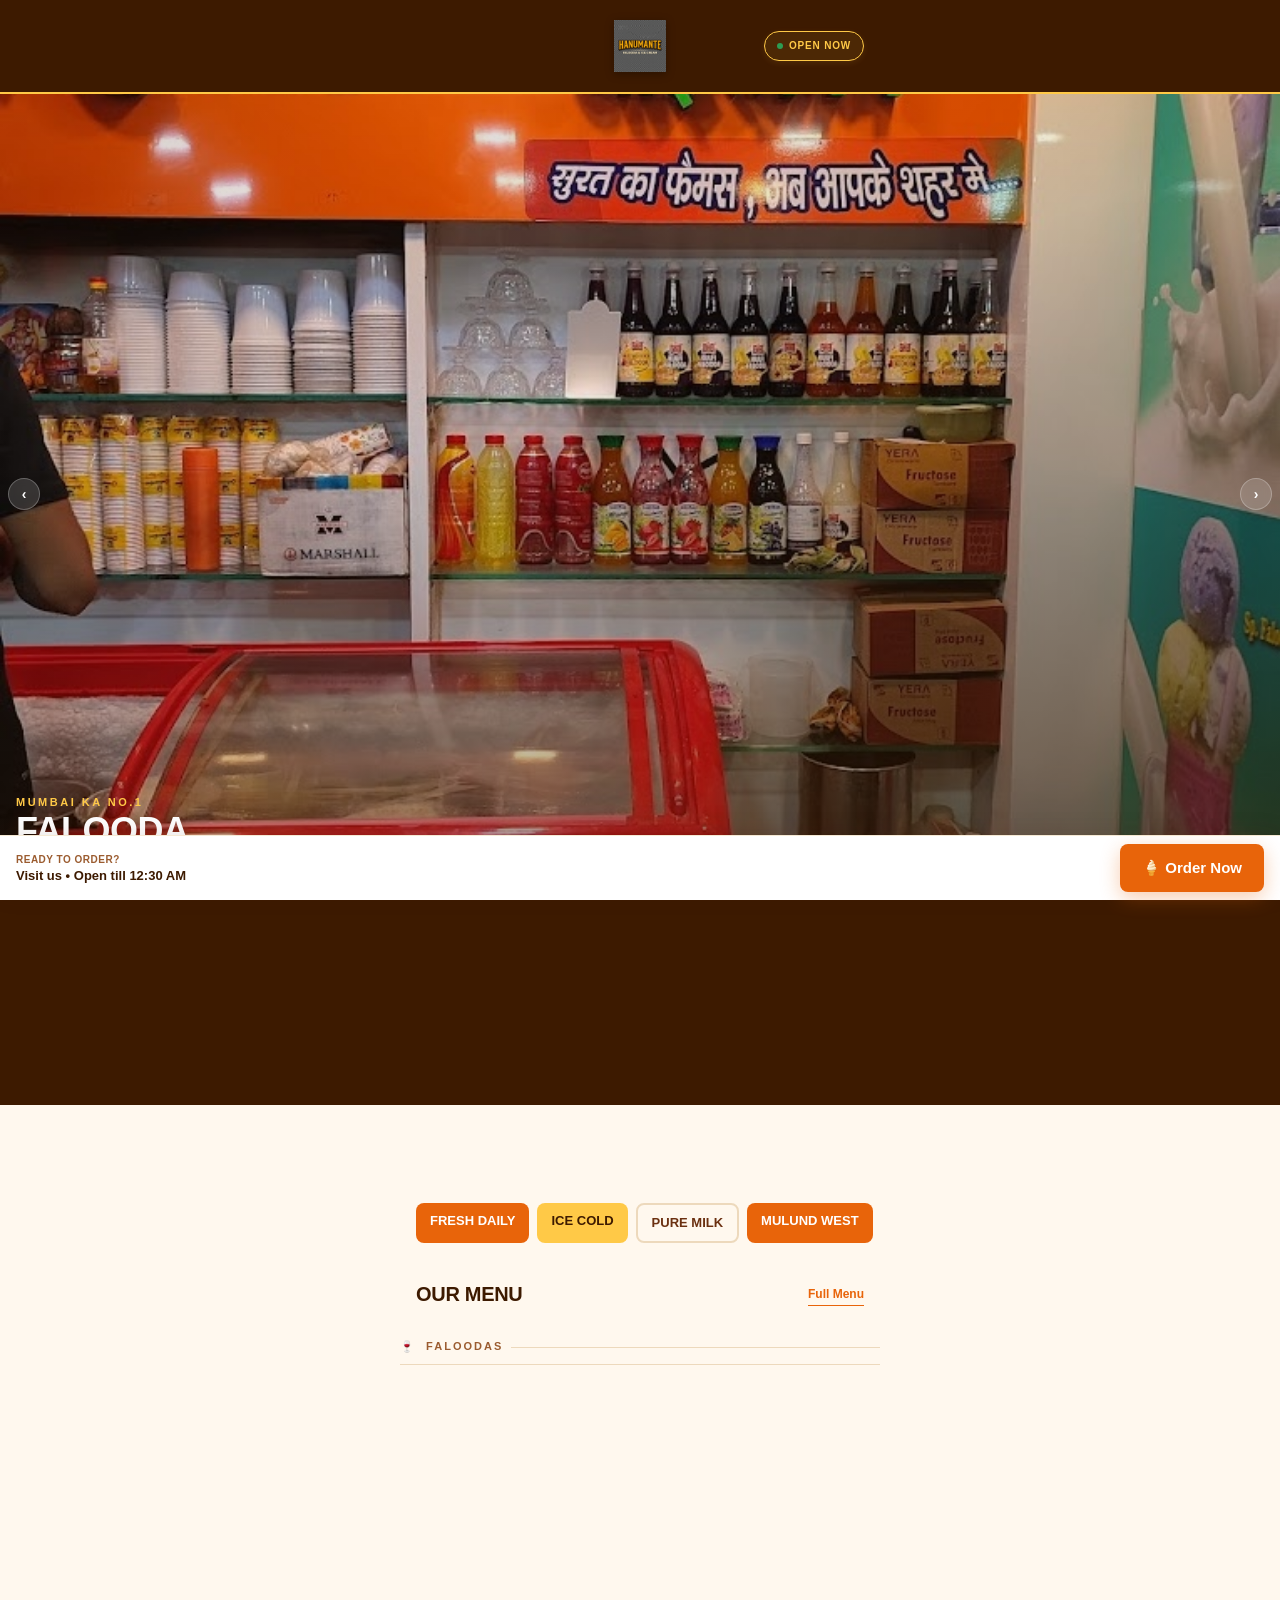
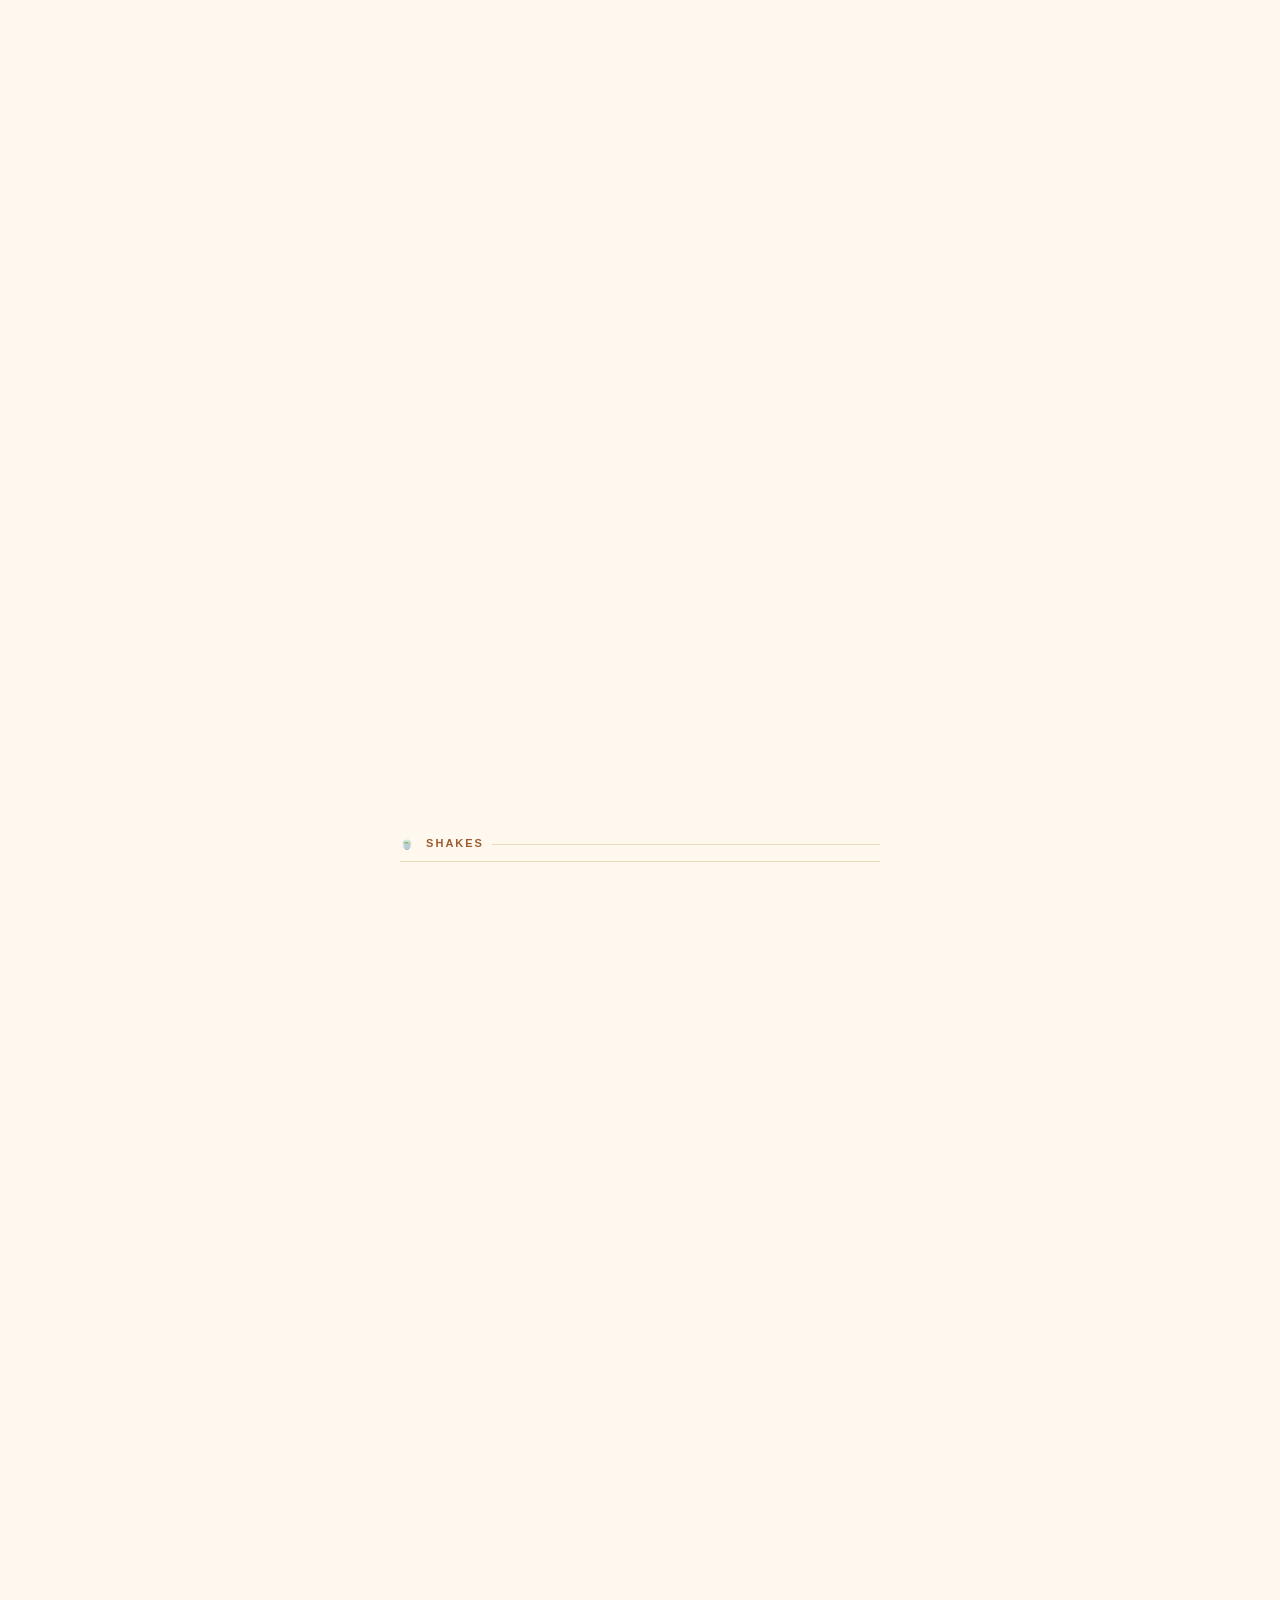
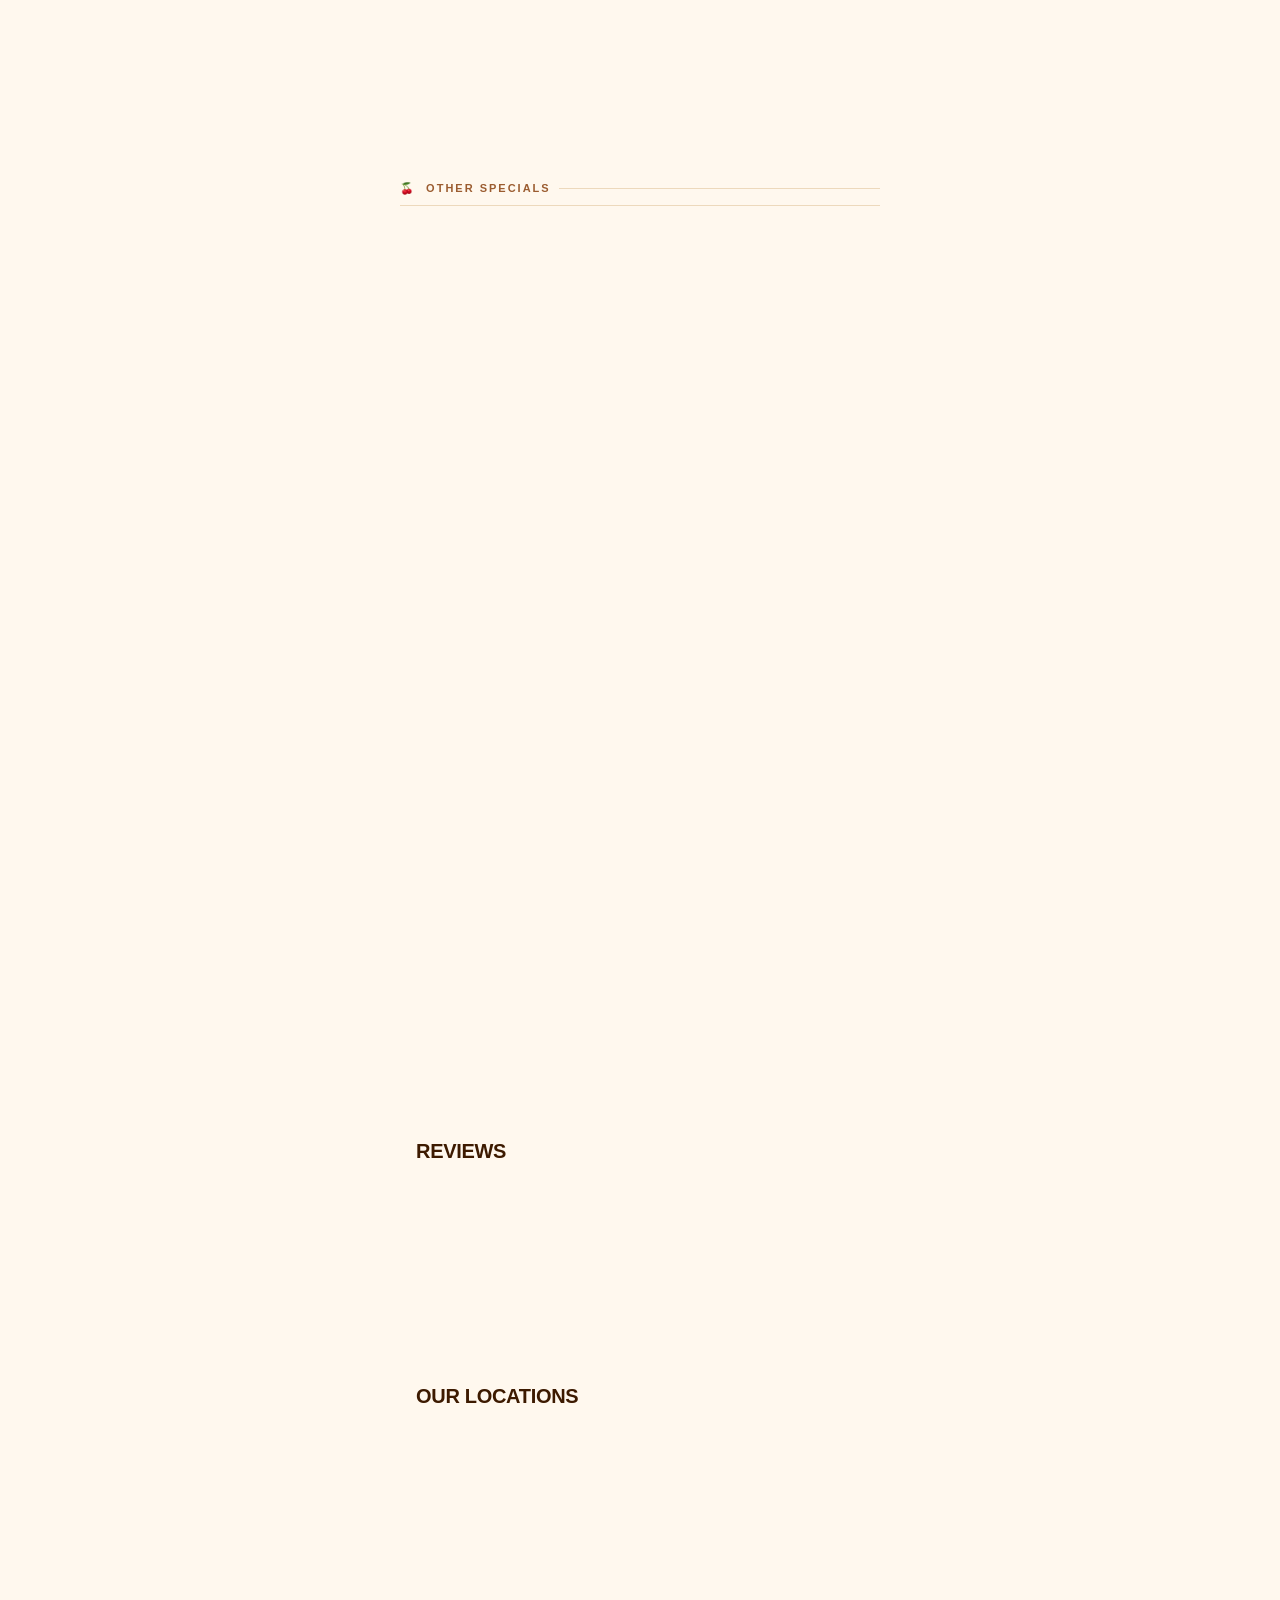
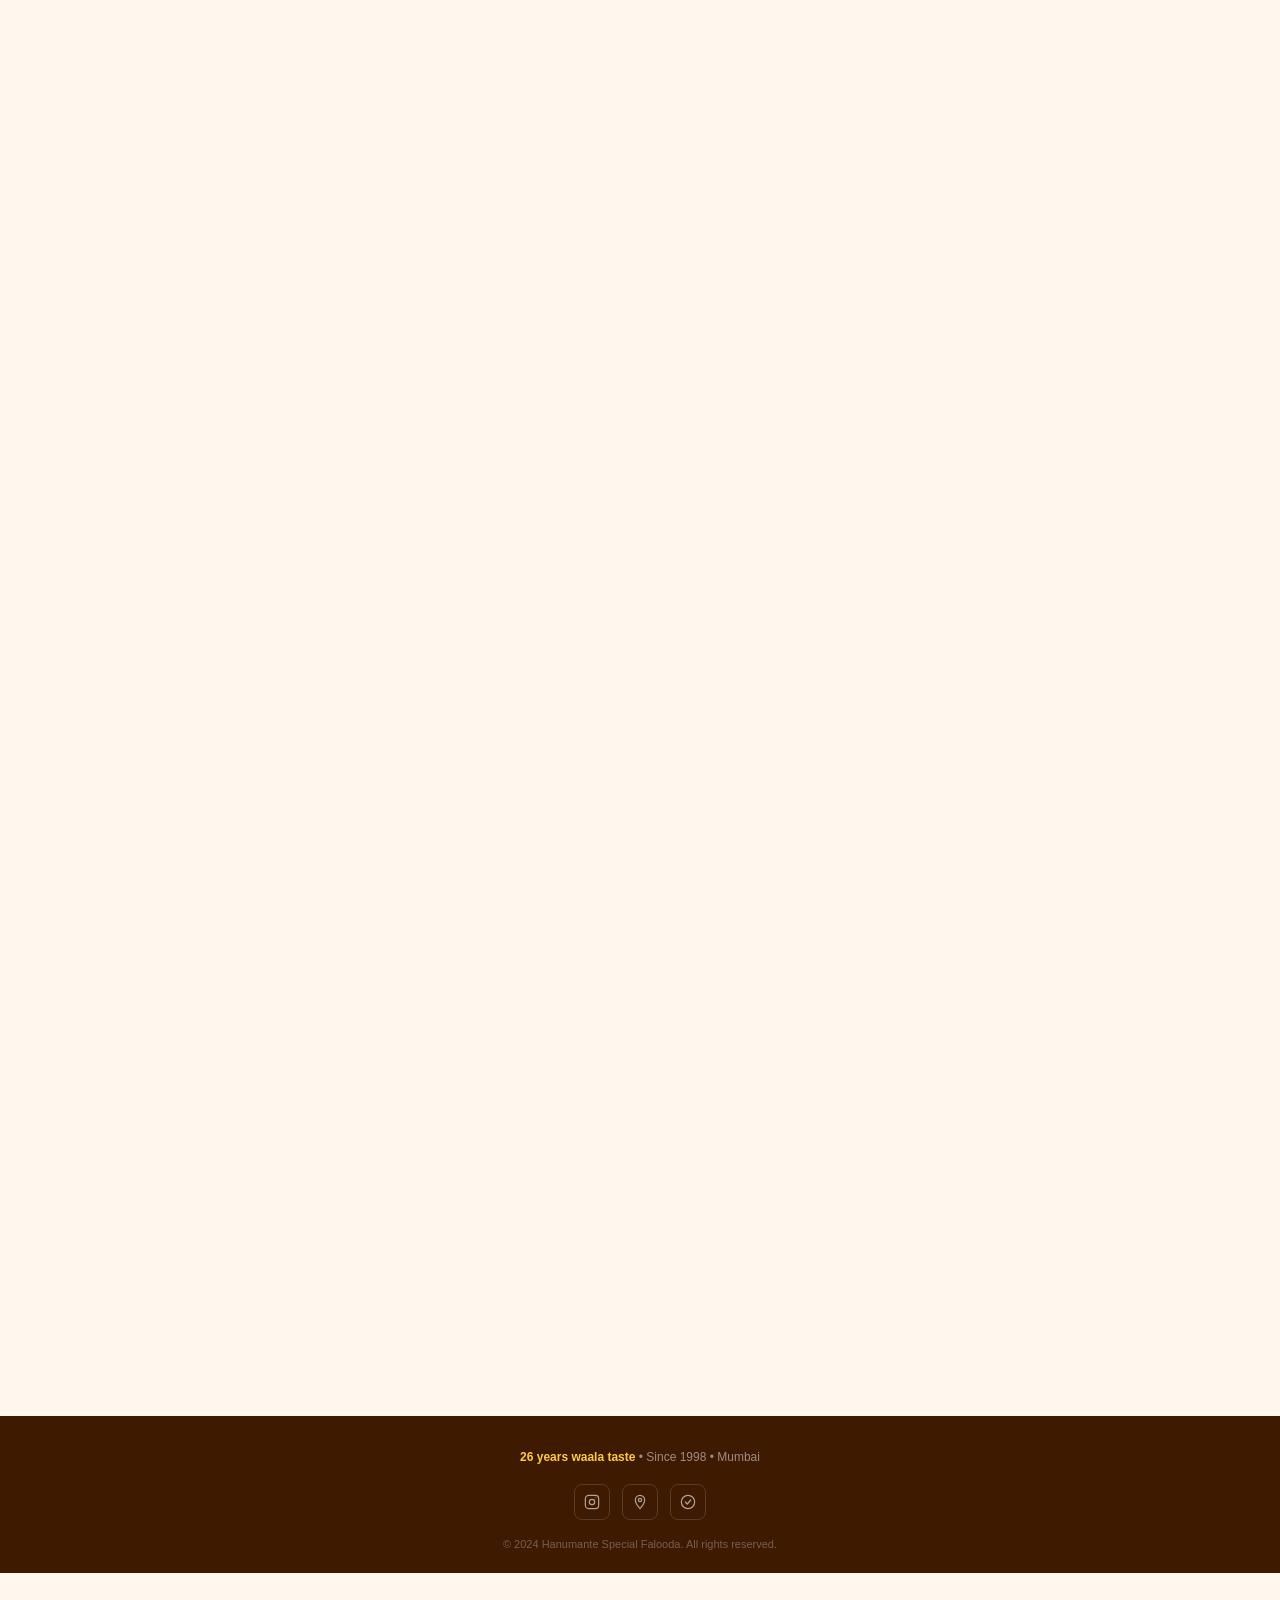
==== commit 949e0309: "Update image source paths in index.html" ====
--- a/index.html
+++ b/index.html
@@ -20,7 +20,7 @@
   <div class="nav-inner">
     <div class="nav-logo">
       <img
-        src="images/hanumante_logo.png"
+        src="hanumante_logo.png"
         alt="Hanumante Special Falooda &amp; Ice Cream"
         onerror="this.style.display='none'; this.nextElementSibling.style.display='block';"
       />
@@ -49,7 +49,7 @@
     <!-- Slide 1: Interior -->
     <div class="slide active" aria-label="Inside the Hanumante Falooda shop">
       <img
-        src="images/shop_photo1.jpg"
+        src="shop_photo1.jpg"
         alt="Hanumante Falooda shop interior — orange wall with syrup bottles, brand signage and freezer counter"
         loading="eager"
       />
@@ -59,7 +59,7 @@
     <!-- Slide 2: Exterior -->
     <div class="slide" aria-label="Outside the Hanumante Falooda shop">
       <img
-        src="images/shop_photo2.jpg"
+        src="shop_photo2.jpg"
         alt="Hanumante Falooda shop exterior — colourful falooda display counter with orange signboard"
         loading="lazy"
       />
@@ -174,7 +174,7 @@
       <article class="menu-card reveal" aria-label="Rose Falooda">
         <div class="menu-img-wrapper">
           <div class="menu-img">
-            <img src="images/img_rose_falooda.png" alt="Rose Falooda" loading="lazy" />
+            <img src="rose_falooda.png" alt="Rose Falooda" loading="lazy" />
           </div>
         </div>
         <div class="menu-body">
@@ -191,7 +191,7 @@
       <article class="menu-card reveal d1" aria-label="Kesar Falooda">
         <div class="menu-img-wrapper">
           <div class="menu-img">
-            <img src="images/img_kesar_falooda.png" alt="Kesar Falooda" loading="lazy" />
+            <img src="img_kesar_falooda.png" alt="Kesar Falooda" loading="lazy" />
           </div>
         </div>
         <div class="menu-body">
@@ -208,7 +208,7 @@
       <article class="menu-card reveal d2" aria-label="Mango Falooda">
         <div class="menu-img-wrapper">
           <div class="menu-img">
-            <img src="images/img_mango_falooda.png" alt="Mango Falooda" loading="lazy" />
+            <img src="img_mango_falooda.png" alt="Mango Falooda" loading="lazy" />
           </div>
         </div>
         <div class="menu-body">
@@ -225,7 +225,7 @@
       <article class="menu-card reveal" aria-label="Chocolate Falooda">
         <div class="menu-img-wrapper">
           <div class="menu-img">
-            <img src="images/img_choco_falooda.png" alt="Chocolate Falooda" loading="lazy" />
+            <img src="img_choco_falooda.png" alt="Chocolate Falooda" loading="lazy" />
           </div>
         </div>
         <div class="menu-body">
@@ -242,7 +242,7 @@
       <article class="menu-card reveal d1" aria-label="Badam Pista Falooda">
         <div class="menu-img-wrapper">
           <div class="menu-img">
-            <img src="images/img_badam_pista.png" alt="Badam Pista Falooda" loading="lazy" />
+            <img src="img_badam_pista.png" alt="Badam Pista Falooda" loading="lazy" />
           </div>
         </div>
         <div class="menu-body">
@@ -259,7 +259,7 @@
       <article class="menu-card reveal d2" aria-label="Sitafal Falooda">
         <div class="menu-img-wrapper">
           <div class="menu-img">
-            <img src="images/img_sitafal_falooda.png" alt="Sitafal Falooda" loading="lazy" />
+            <img src="img_sitafal_falooda.png" alt="Sitafal Falooda" loading="lazy" />
           </div>
         </div>
         <div class="menu-body">
@@ -287,7 +287,7 @@
       <article class="menu-card reveal" aria-label="Badam Shake">
         <div class="menu-img-wrapper">
           <div class="menu-img">
-            <img src="images/img_badam_shake.png" alt="Badam Shake" loading="lazy" />
+            <img src="img_badam_shake.png" alt="Badam Shake" loading="lazy" />
           </div>
         </div>
         <div class="menu-body">
@@ -304,7 +304,7 @@
       <article class="menu-card reveal d1" aria-label="Mix Dryfruit Shake">
         <div class="menu-img-wrapper">
           <div class="menu-img">
-            <img src="images/img_dryfruit_shake.png" alt="Mix Dryfruit Shake" loading="lazy" />
+            <img src="img_dryfruit_shake.png" alt="Mix Dryfruit Shake" loading="lazy" />
           </div>
         </div>
         <div class="menu-body">
@@ -332,7 +332,7 @@
       <article class="menu-card reveal" aria-label="Cold Coco">
         <div class="menu-img-wrapper">
           <div class="menu-img">
-            <img src="images/img_cold_coco.png" alt="Cold Coco" loading="lazy" />
+            <img src="img_cold_coco.png" alt="Cold Coco" loading="lazy" />
           </div>
         </div>
         <div class="menu-body">
@@ -349,7 +349,7 @@
       <article class="menu-card reveal d1" aria-label="Fruit Salad">
         <div class="menu-img-wrapper">
           <div class="menu-img">
-            <img src="images/img_fruit_salad.png" alt="Fruit Salad" loading="lazy" />
+            <img src="img_fruit_salad.png" alt="Fruit Salad" loading="lazy" />
           </div>
         </div>
         <div class="menu-body">
